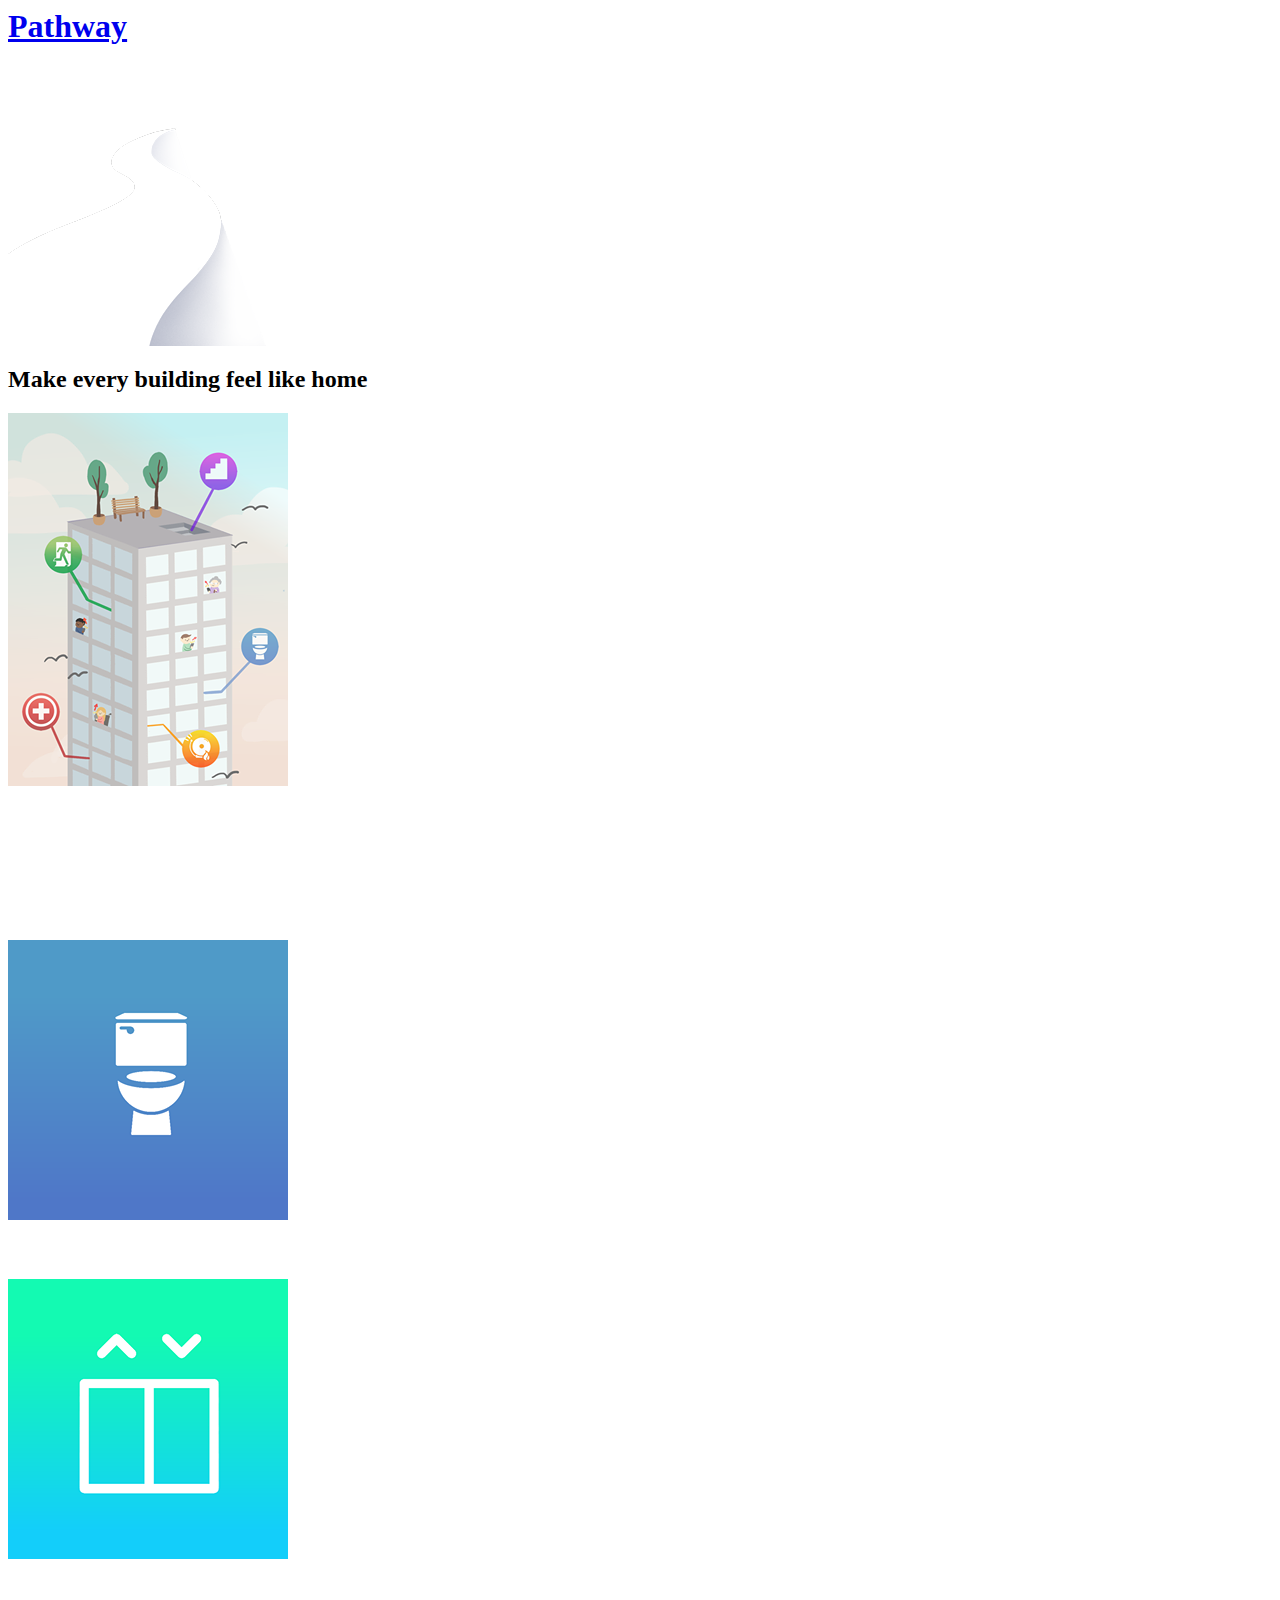
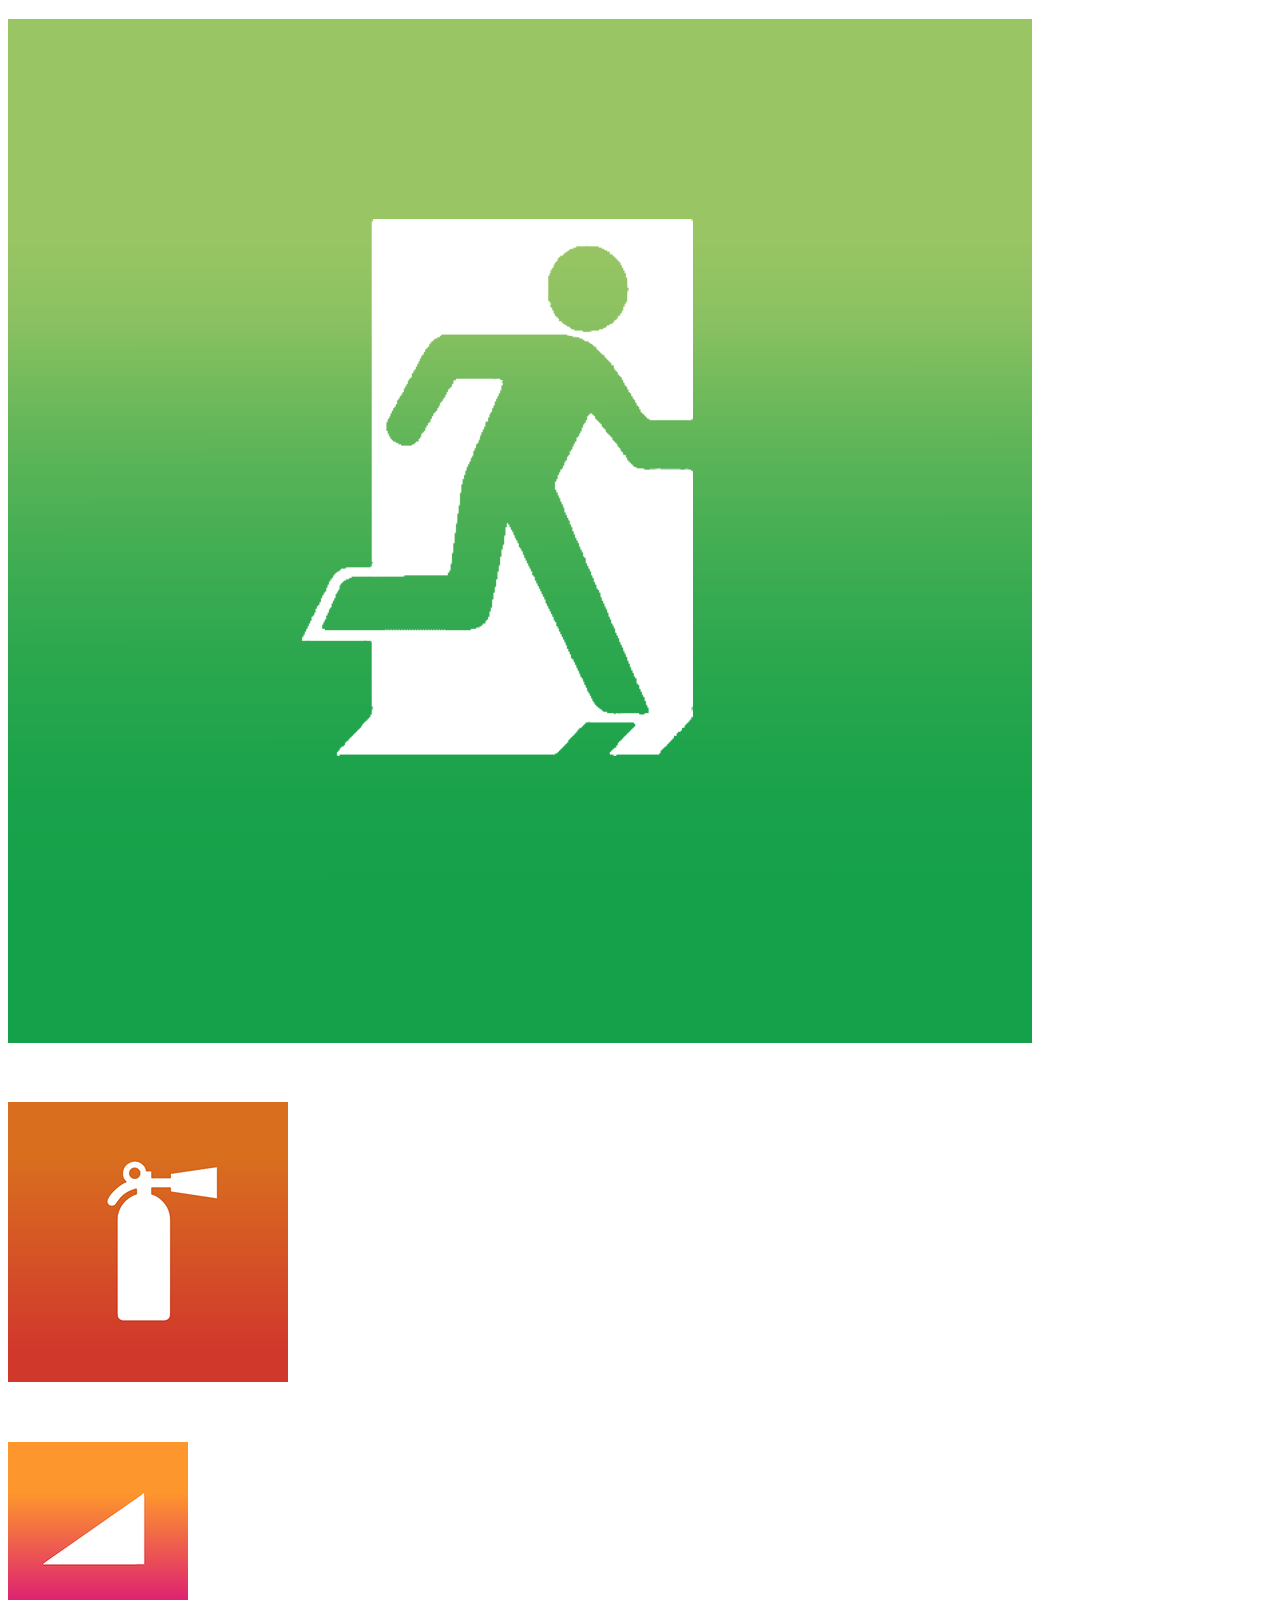
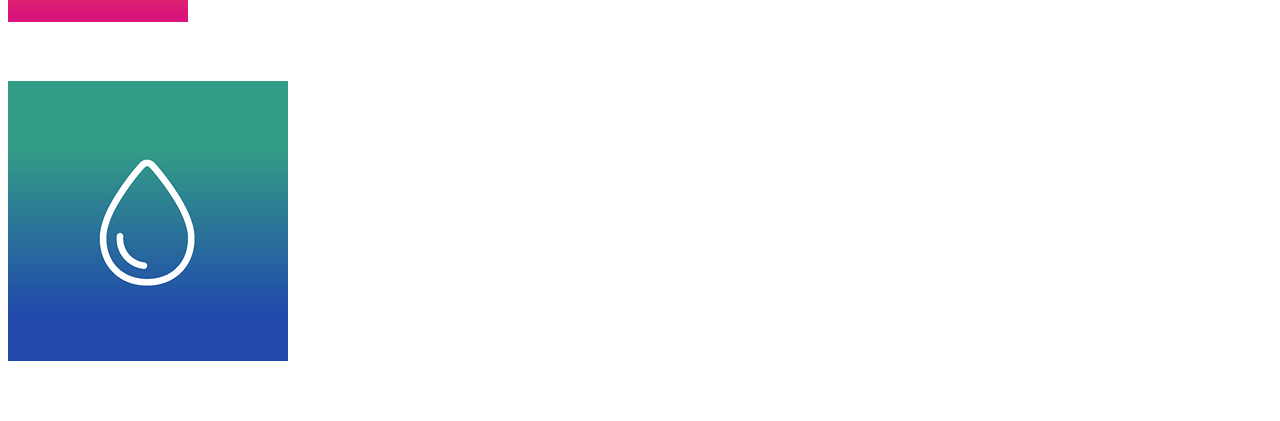
==== index.html @ 90b47764 "index" ====
<!doctype html
<html>
  <head>
    <title>Pathway</title>
    <meta charset="utf-8" />
		<meta name="viewport" content="width=device-width, initial-scale=1" />

    <link href='/home/elisha/Documents/SDHacks/templated-typify/assets/css/main.css'
    type="text/css" rel="stylesheet"/><meta charset="utf-8" />
		<meta name="viewport" content="width=device-width, initial-scale=1" />
  </head>

  <body >
    <div id='menu_Bar'>
      <a href="Pathway.HTML" >
        <h1>Pathway</h1>
      </a>
    </div>
    <div id='banner' class = "grad bigBoy">
      <img src='RealLogo2.png' alt='PathwayLogo' class = 'logo'>
      <h2> Make every building feel like home </h2>
    </div>

    <section id='one' class='wrapper special' style='color:#ffffff'>
      <div class='inner'>
        <div class = 'features'>
          <div class = 'feature2 '>
            <img src='SickGraphic.png' alt='some of the things Pathway can do for you!'
            class = 'SickGraphic exposition'>
            <i class='line'></i>
          </div>
          <div class = 'feature2 '>
            <p class="Description">Pathway uses AR navigation to help event organizers
              easily indicate accommodations and services at their venue while helping event attendees,
              especially those with special needs, easily locate these resources.</p>
          </div>
        </div>
      </div>

    </section>
    <section id='one' class = 'wrapper special' style="color:#ffffff">
      <div class = 'inner'>
        <header class = 'major'>
          <h2 style="font-size: 225%"> Where can Pathway lead you? </h2>
       </header>

        <div class = 'features'>
          <div class = 'feature'>
            <img src='bathroom.png' alt= 'bathroom symbol' class = 'icon2' >
          </div>
          <div class = 'feature'>
            <h3 class= 'captionRight'>Bathrooms</h3>
          </div>
          <div class= 'feature'>
            <img src='elevator.png' alt='elevator symbol' class = 'icon2'>
          </div>
          <div class = 'feature'>
            <h3 class = 'captionRight'>Elevators</h3>
          </div>
          <div class = 'feature'>
            <img src = 'Exit.png' alt= 'exit sign' class = 'icon2'>
          </div>
          <div class= 'feature'>
            <h3 class= 'captionRight'>Exit Doors</h3>
          </div>
          <div class = 'feature'>
            <img src= 'Fire.png' alt = 'fire extinguisher' class = 'icon2'>
          </div>
          <div class = 'feature'>
            <h3 class= 'captionRight'>Fire extinguishers</h3>
          </div>
          <div class='feature'>
            <img src='Ramp.png' alt='accessibility ramp' class = 'icon2'>
          </div>
          <div class ='feature'>
            <h3 class = 'captionRight'>Accessibility Ramps</h3>
          </div>
          <div class = 'feature'>
            <img src='WaterFountain.png' alt = 'water fountain' class = 'icon2'>
          </div>
          <div class='feature'>
            <h3 class='captionRight'>Water Fountains</h3>
          </div>
        </div>
      </section>

  </body>
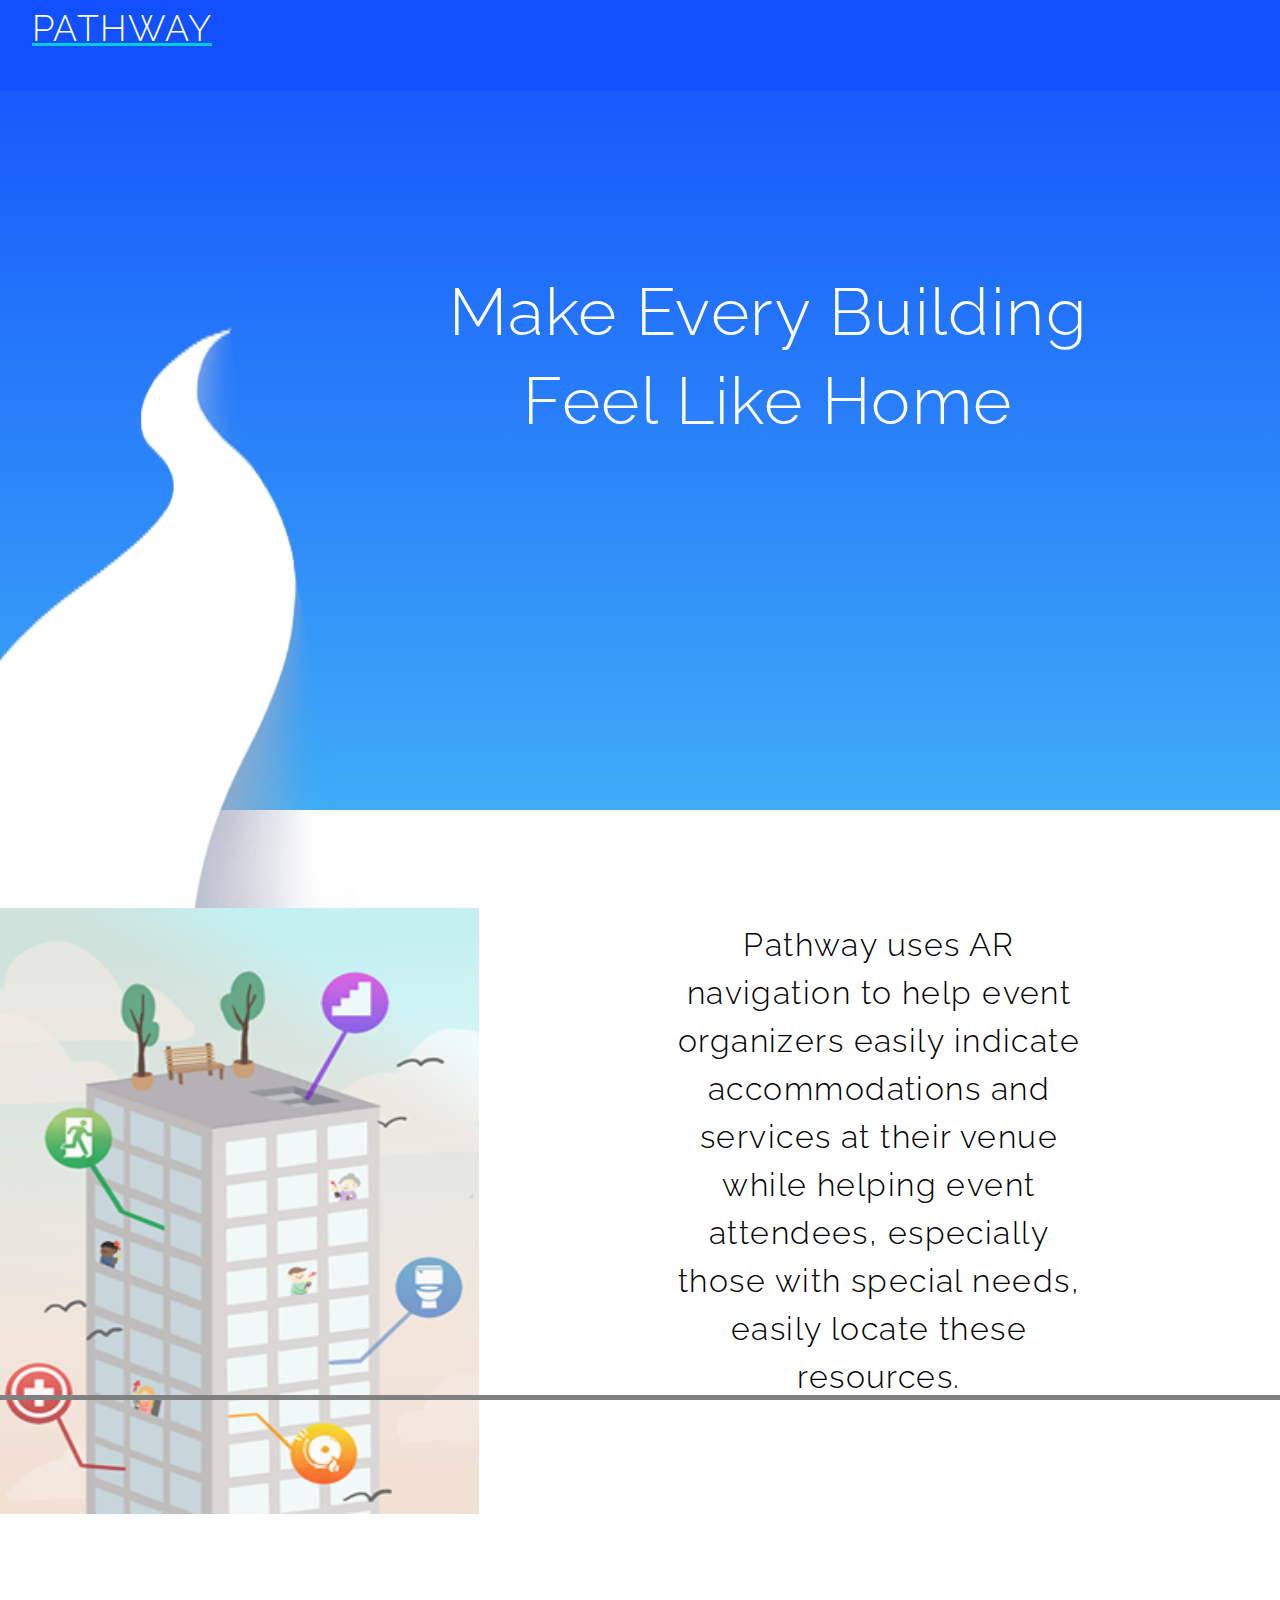
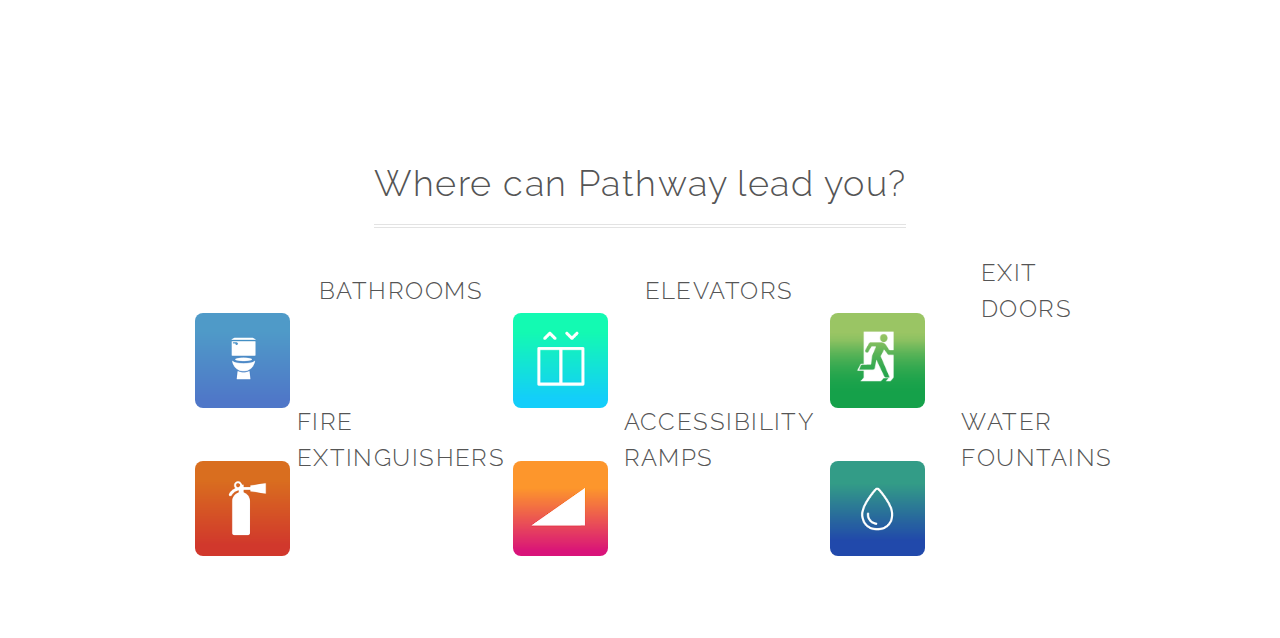
==== commit 60b45c29: "css" ====
--- a/index.html
+++ b/index.html
@@ -5,7 +5,7 @@
     <meta charset="utf-8" />
 		<meta name="viewport" content="width=device-width, initial-scale=1" />
 
-    <link href='/home/elisha/Documents/SDHacks/templated-typify/assets/css/main.css'
+    <link href='main.css'
     type="text/css" rel="stylesheet"/><meta charset="utf-8" />
 		<meta name="viewport" content="width=device-width, initial-scale=1" />
   </head>
--- a/main.css
+++ b/main.css
@@ -0,0 +1,3979 @@
+@import url(font-awesome.min.css);
+@import url("http://fonts.googleapis.com/css?family=Raleway:300,700");
+
+/*
+	Typify by TEMPLATED
+	templated.co @templatedco
+	Released for free under the Creative Commons Attribution 3.0 license (templated.co/license)
+*/
+
+/* Reset */
+
+	html, body, div, span, applet, object, iframe, h1, h2, h3, h4, h5, h6, p, blockquote, pre, a, abbr, acronym, address, big, cite, code, del, dfn, em, img, ins, kbd, q, s, samp, small, strike, strong, sub, sup, tt, var, b, u, i, center, dl, dt, dd, ol, ul, li, fieldset, form, label, legend, table, caption, tbody, tfoot, thead, tr, th, td, article, aside, canvas, details, embed, figure, figcaption, footer, header, hgroup, menu, nav, output, ruby, section, summary, time, mark, audio, video {
+		margin: 0;
+		padding: 0;
+		border: 0;
+		font-size: 100%;
+		font: inherit;
+		vertical-align: baseline;
+	}
+
+
+	article, aside, details, figcaption, figure, footer, header, hgroup, menu, nav, section {
+		display: block;
+	}
+
+	body {
+
+		line-height: 1;
+	}
+
+	ol, ul {
+		list-style: none;
+	}
+
+	blockquote, q {
+		quotes: none;
+	}
+
+	blockquote:before, blockquote:after, q:before, q:after {
+		content: '';
+		content: none;
+	}
+
+	table {
+		border-collapse: collapse;
+		border-spacing: 0;
+	}
+
+	body {
+		-webkit-text-size-adjust: none;
+	}
+
+
+
+/* Box Model */
+
+	*, *:before, *:after {
+		-moz-box-sizing: border-box;
+		-webkit-box-sizing: border-box;
+		box-sizing: border-box;
+	}
+
+/* Containers */
+
+	.container {
+		margin-left: auto;
+		margin-right: auto;
+	}
+
+	.container.\31 25\25 {
+		width: 100%;
+		max-width: 100em;
+		min-width: 80em;
+	}
+
+	.container.\37 5\25 {
+		width: 60em;
+	}
+
+	.container.\35 0\25 {
+		width: 40em;
+	}
+
+	.container.\32 5\25 {
+		width: 20em;
+	}
+
+	.container {
+		width: 80em;
+	}
+
+	@media screen and (max-width: 1680px) {
+
+		.container.\31 25\25 {
+			width: 100%;
+			max-width: 100em;
+			min-width: 80em;
+		}
+
+		.container.\37 5\25 {
+			width: 60em;
+		}
+
+		.container.\35 0\25 {
+			width: 40em;
+		}
+
+		.container.\32 5\25 {
+			width: 20em;
+		}
+
+		.container {
+			width: 80em;
+		}
+
+	}
+
+	@media screen and (max-width: 1280px) {
+
+		.container.\31 25\25 {
+			width: 100%;
+			max-width: 81.25em;
+			min-width: 65em;
+		}
+
+		.container.\37 5\25 {
+			width: 48.75em;
+		}
+
+		.container.\35 0\25 {
+			width: 32.5em;
+		}
+
+		.container.\32 5\25 {
+			width: 16.25em;
+		}
+
+		.container {
+			width: 65em;
+		}
+
+	}
+
+	@media screen and (max-width: 980px) {
+
+		.container.\31 25\25 {
+			width: 100%;
+			max-width: 112.5%;
+			min-width: 90%;
+		}
+
+		.container.\37 5\25 {
+			width: 67.5%;
+		}
+
+		.container.\35 0\25 {
+			width: 45%;
+		}
+
+		.container.\32 5\25 {
+			width: 22.5%;
+		}
+
+		.container {
+			width: 90%;
+		}
+
+	}
+
+	@media screen and (max-width: 736px) {
+
+		.container.\31 25\25 {
+			width: 100%;
+			max-width: 112.5%;
+			min-width: 90%;
+		}
+
+		.container.\37 5\25 {
+			width: 67.5%;
+		}
+
+		.container.\35 0\25 {
+			width: 45%;
+		}
+
+		.container.\32 5\25 {
+			width: 22.5%;
+		}
+
+		.container {
+			width: 90%;
+		}
+
+	}
+
+	@media screen and (max-width: 480px) {
+
+		.container.\31 25\25 {
+			width: 100%;
+			max-width: 112.5%;
+			min-width: 90%;
+		}
+
+		.container.\37 5\25 {
+			width: 67.5%;
+		}
+
+		.container.\35 0\25 {
+			width: 45%;
+		}
+
+		.container.\32 5\25 {
+			width: 22.5%;
+		}
+
+		.container {
+			width: 90%;
+		}
+
+	}
+
+/* Grid */
+
+	.row {
+		border-bottom: solid 1px transparent;
+		-moz-box-sizing: border-box;
+		-webkit-box-sizing: border-box;
+		box-sizing: border-box;
+	}
+
+	.row > * {
+		float: left;
+		-moz-box-sizing: border-box;
+		-webkit-box-sizing: border-box;
+		box-sizing: border-box;
+	}
+
+	.row:after, .row:before {
+		content: '';
+		display: block;
+		clear: both;
+		height: 0;
+	}
+
+	.row.uniform > * > :first-child {
+		margin-top: 0;
+	}
+
+	.row.uniform > * > :last-child {
+		margin-bottom: 0;
+	}
+
+	.row.\30 \25 > * {
+		padding: 0 0 0 0em;
+	}
+
+	.row.\30 \25 {
+		margin: 0 0 -1px 0em;
+	}
+
+	.row.uniform.\30 \25 > * {
+		padding: 0em 0 0 0em;
+	}
+
+	.row.uniform.\30 \25 {
+		margin: 0em 0 -1px 0em;
+	}
+
+	.row > * {
+		padding: 0 0 0 2em;
+	}
+
+	.row {
+		margin: 0 0 -1px -2em;
+	}
+
+	.row.uniform > * {
+		padding: 2em 0 0 2em;
+	}
+
+	.row.uniform {
+		margin: -2em 0 -1px -2em;
+	}
+
+	.row.\32 00\25 > * {
+		padding: 0 0 0 4em;
+	}
+
+	.row.\32 00\25 {
+		margin: 0 0 -1px -4em;
+	}
+
+	.row.uniform.\32 00\25 > * {
+		padding: 4em 0 0 4em;
+	}
+
+	.row.uniform.\32 00\25 {
+		margin: -4em 0 -1px -4em;
+	}
+
+	.row.\31 50\25 > * {
+		padding: 0 0 0 3em;
+	}
+
+	.row.\31 50\25 {
+		margin: 0 0 -1px -3em;
+	}
+
+	.row.uniform.\31 50\25 > * {
+		padding: 3em 0 0 3em;
+	}
+
+	.row.uniform.\31 50\25 {
+		margin: -3em 0 -1px -3em;
+	}
+
+	.row.\35 0\25 > * {
+		padding: 0 0 0 1em;
+	}
+
+	.row.\35 0\25 {
+		margin: 0 0 -1px -1em;
+	}
+
+	.row.uniform.\35 0\25 > * {
+		padding: 1em 0 0 1em;
+	}
+
+	.row.uniform.\35 0\25 {
+		margin: -1em 0 -1px -1em;
+	}
+
+	.row.\32 5\25 > * {
+		padding: 0 0 0 0.5em;
+	}
+
+	.row.\32 5\25 {
+		margin: 0 0 -1px -0.5em;
+	}
+
+	.row.uniform.\32 5\25 > * {
+		padding: 0.5em 0 0 0.5em;
+	}
+
+	.row.uniform.\32 5\25 {
+		margin: -0.5em 0 -1px -0.5em;
+	}
+
+	.\31 2u, .\31 2u\24 {
+		width: 100%;
+		clear: none;
+		margin-left: 0;
+	}
+
+	.\31 1u, .\31 1u\24 {
+		width: 91.6666666667%;
+		clear: none;
+		margin-left: 0;
+	}
+
+	.\31 0u, .\31 0u\24 {
+		width: 83.3333333333%;
+		clear: none;
+		margin-left: 0;
+	}
+
+	.\39 u, .\39 u\24 {
+		width: 75%;
+		clear: none;
+		margin-left: 0;
+	}
+
+	.\38 u, .\38 u\24 {
+		width: 66.6666666667%;
+		clear: none;
+		margin-left: 0;
+	}
+
+	.\37 u, .\37 u\24 {
+		width: 58.3333333333%;
+		clear: none;
+		margin-left: 0;
+	}
+
+	.\36 u, .\36 u\24 {
+		width: 50%;
+		clear: none;
+		margin-left: 0;
+	}
+
+	.\35 u, .\35 u\24 {
+		width: 41.6666666667%;
+		clear: none;
+		margin-left: 0;
+	}
+
+	.\34 u, .\34 u\24 {
+		width: 33.3333333333%;
+		clear: none;
+		margin-left: 0;
+	}
+
+	.\33 u, .\33 u\24 {
+		width: 25%;
+		clear: none;
+		margin-left: 0;
+	}
+
+	.\32 u, .\32 u\24 {
+		width: 16.6666666667%;
+		clear: none;
+		margin-left: 0;
+	}
+
+	.\31 u, .\31 u\24 {
+		width: 8.3333333333%;
+		clear: none;
+		margin-left: 0;
+	}
+
+	.\31 2u\24 + *,
+	.\31 1u\24 + *,
+	.\31 0u\24 + *,
+	.\39 u\24 + *,
+	.\38 u\24 + *,
+	.\37 u\24 + *,
+	.\36 u\24 + *,
+	.\35 u\24 + *,
+	.\34 u\24 + *,
+	.\33 u\24 + *,
+	.\32 u\24 + *,
+	.\31 u\24 + * {
+		clear: left;
+	}
+
+	.\-11u {
+		margin-left: 91.66667%;
+	}
+
+	.\-10u {
+		margin-left: 83.33333%;
+	}
+
+	.\-9u {
+		margin-left: 75%;
+	}
+
+	.\-8u {
+		margin-left: 66.66667%;
+	}
+
+	.\-7u {
+		margin-left: 58.33333%;
+	}
+
+	.\-6u {
+		margin-left: 50%;
+	}
+
+	.\-5u {
+		margin-left: 41.66667%;
+	}
+
+	.\-4u {
+		margin-left: 33.33333%;
+	}
+
+	.\-3u {
+		margin-left: 25%;
+	}
+
+	.\-2u {
+		margin-left: 16.66667%;
+	}
+
+	.\-1u {
+		margin-left: 8.33333%;
+	}
+
+	@media screen and (max-width: 1680px) {
+
+		.row > * {
+			padding: 0 0 0 2em;
+		}
+
+		.row {
+			margin: 0 0 -1px -2em;
+		}
+
+		.row.uniform > * {
+			padding: 2em 0 0 2em;
+		}
+
+		.row.uniform {
+			margin: -2em 0 -1px -2em;
+		}
+
+		.row.\32 00\25 > * {
+			padding: 0 0 0 4em;
+		}
+
+		.row.\32 00\25 {
+			margin: 0 0 -1px -4em;
+		}
+
+		.row.uniform.\32 00\25 > * {
+			padding: 4em 0 0 4em;
+		}
+
+		.row.uniform.\32 00\25 {
+			margin: -4em 0 -1px -4em;
+		}
+
+		.row.\31 50\25 > * {
+			padding: 0 0 0 3em;
+		}
+
+		.row.\31 50\25 {
+			margin: 0 0 -1px -3em;
+		}
+
+		.row.uniform.\31 50\25 > * {
+			padding: 3em 0 0 3em;
+		}
+
+		.row.uniform.\31 50\25 {
+			margin: -3em 0 -1px -3em;
+		}
+
+		.row.\35 0\25 > * {
+			padding: 0 0 0 1em;
+		}
+
+		.row.\35 0\25 {
+			margin: 0 0 -1px -1em;
+		}
+
+		.row.uniform.\35 0\25 > * {
+			padding: 1em 0 0 1em;
+		}
+
+		.row.uniform.\35 0\25 {
+			margin: -1em 0 -1px -1em;
+		}
+
+		.row.\32 5\25 > * {
+			padding: 0 0 0 0.5em;
+		}
+
+		.row.\32 5\25 {
+			margin: 0 0 -1px -0.5em;
+		}
+
+		.row.uniform.\32 5\25 > * {
+			padding: 0.5em 0 0 0.5em;
+		}
+
+		.row.uniform.\32 5\25 {
+			margin: -0.5em 0 -1px -0.5em;
+		}
+
+		.\31 2u\28xlarge\29, .\31 2u\24\28xlarge\29 {
+			width: 100%;
+			clear: none;
+			margin-left: 0;
+		}
+
+		.\31 1u\28xlarge\29, .\31 1u\24\28xlarge\29 {
+			width: 91.6666666667%;
+			clear: none;
+			margin-left: 0;
+		}
+
+		.\31 0u\28xlarge\29, .\31 0u\24\28xlarge\29 {
+			width: 83.3333333333%;
+			clear: none;
+			margin-left: 0;
+		}
+
+		.\39 u\28xlarge\29, .\39 u\24\28xlarge\29 {
+			width: 75%;
+			clear: none;
+			margin-left: 0;
+		}
+
+		.\38 u\28xlarge\29, .\38 u\24\28xlarge\29 {
+			width: 66.6666666667%;
+			clear: none;
+			margin-left: 0;
+		}
+
+		.\37 u\28xlarge\29, .\37 u\24\28xlarge\29 {
+			width: 58.3333333333%;
+			clear: none;
+			margin-left: 0;
+		}
+
+		.\36 u\28xlarge\29, .\36 u\24\28xlarge\29 {
+			width: 50%;
+			clear: none;
+			margin-left: 0;
+		}
+
+		.\35 u\28xlarge\29, .\35 u\24\28xlarge\29 {
+			width: 41.6666666667%;
+			clear: none;
+			margin-left: 0;
+		}
+
+		.\34 u\28xlarge\29, .\34 u\24\28xlarge\29 {
+			width: 33.3333333333%;
+			clear: none;
+			margin-left: 0;
+		}
+
+		.\33 u\28xlarge\29, .\33 u\24\28xlarge\29 {
+			width: 25%;
+			clear: none;
+			margin-left: 0;
+		}
+
+		.\32 u\28xlarge\29, .\32 u\24\28xlarge\29 {
+			width: 16.6666666667%;
+			clear: none;
+			margin-left: 0;
+		}
+
+		.\31 u\28xlarge\29, .\31 u\24\28xlarge\29 {
+			width: 8.3333333333%;
+			clear: none;
+			margin-left: 0;
+		}
+
+		.\31 2u\24\28xlarge\29 + *,
+		.\31 1u\24\28xlarge\29 + *,
+		.\31 0u\24\28xlarge\29 + *,
+		.\39 u\24\28xlarge\29 + *,
+		.\38 u\24\28xlarge\29 + *,
+		.\37 u\24\28xlarge\29 + *,
+		.\36 u\24\28xlarge\29 + *,
+		.\35 u\24\28xlarge\29 + *,
+		.\34 u\24\28xlarge\29 + *,
+		.\33 u\24\28xlarge\29 + *,
+		.\32 u\24\28xlarge\29 + *,
+		.\31 u\24\28xlarge\29 + * {
+			clear: left;
+		}
+
+		.\-11u\28xlarge\29 {
+			margin-left: 91.66667%;
+		}
+
+		.\-10u\28xlarge\29 {
+			margin-left: 83.33333%;
+		}
+
+		.\-9u\28xlarge\29 {
+			margin-left: 75%;
+		}
+
+		.\-8u\28xlarge\29 {
+			margin-left: 66.66667%;
+		}
+
+		.\-7u\28xlarge\29 {
+			margin-left: 58.33333%;
+		}
+
+		.\-6u\28xlarge\29 {
+			margin-left: 50%;
+		}
+
+		.\-5u\28xlarge\29 {
+			margin-left: 41.66667%;
+		}
+
+		.\-4u\28xlarge\29 {
+			margin-left: 33.33333%;
+		}
+
+		.\-3u\28xlarge\29 {
+			margin-left: 25%;
+		}
+
+		.\-2u\28xlarge\29 {
+			margin-left: 16.66667%;
+		}
+
+		.\-1u\28xlarge\29 {
+			margin-left: 8.33333%;
+		}
+
+	}
+
+	@media screen and (max-width: 1280px) {
+
+		.row > * {
+			padding: 0 0 0 1.5em;
+		}
+
+		.row {
+			margin: 0 0 -1px -1.5em;
+		}
+
+		.row.uniform > * {
+			padding: 1.5em 0 0 1.5em;
+		}
+
+		.row.uniform {
+			margin: -1.5em 0 -1px -1.5em;
+		}
+
+		.row.\32 00\25 > * {
+			padding: 0 0 0 3em;
+		}
+
+		.row.\32 00\25 {
+			margin: 0 0 -1px -3em;
+		}
+
+		.row.uniform.\32 00\25 > * {
+			padding: 3em 0 0 3em;
+		}
+
+		.row.uniform.\32 00\25 {
+			margin: -3em 0 -1px -3em;
+		}
+
+		.row.\31 50\25 > * {
+			padding: 0 0 0 2.25em;
+		}
+
+		.row.\31 50\25 {
+			margin: 0 0 -1px -2.25em;
+		}
+
+		.row.uniform.\31 50\25 > * {
+			padding: 2.25em 0 0 2.25em;
+		}
+
+		.row.uniform.\31 50\25 {
+			margin: -2.25em 0 -1px -2.25em;
+		}
+
+		.row.\35 0\25 > * {
+			padding: 0 0 0 0.75em;
+		}
+
+		.row.\35 0\25 {
+			margin: 0 0 -1px -0.75em;
+		}
+
+		.row.uniform.\35 0\25 > * {
+			padding: 0.75em 0 0 0.75em;
+		}
+
+		.row.uniform.\35 0\25 {
+			margin: -0.75em 0 -1px -0.75em;
+		}
+
+		.row.\32 5\25 > * {
+			padding: 0 0 0 0.375em;
+		}
+
+		.row.\32 5\25 {
+			margin: 0 0 -1px -0.375em;
+		}
+
+		.row.uniform.\32 5\25 > * {
+			padding: 0.375em 0 0 0.375em;
+		}
+
+		.row.uniform.\32 5\25 {
+			margin: -0.375em 0 -1px -0.375em;
+		}
+
+		.\31 2u\28large\29, .\31 2u\24\28large\29 {
+			width: 100%;
+			clear: none;
+			margin-left: 0;
+		}
+
+		.\31 1u\28large\29, .\31 1u\24\28large\29 {
+			width: 91.6666666667%;
+			clear: none;
+			margin-left: 0;
+		}
+
+		.\31 0u\28large\29, .\31 0u\24\28large\29 {
+			width: 83.3333333333%;
+			clear: none;
+			margin-left: 0;
+		}
+
+		.\39 u\28large\29, .\39 u\24\28large\29 {
+			width: 75%;
+			clear: none;
+			margin-left: 0;
+		}
+
+		.\38 u\28large\29, .\38 u\24\28large\29 {
+			width: 66.6666666667%;
+			clear: none;
+			margin-left: 0;
+		}
+
+		.\37 u\28large\29, .\37 u\24\28large\29 {
+			width: 58.3333333333%;
+			clear: none;
+			margin-left: 0;
+		}
+
+		.\36 u\28large\29, .\36 u\24\28large\29 {
+			width: 50%;
+			clear: none;
+			margin-left: 0;
+		}
+
+		.\35 u\28large\29, .\35 u\24\28large\29 {
+			width: 41.6666666667%;
+			clear: none;
+			margin-left: 0;
+		}
+
+		.\34 u\28large\29, .\34 u\24\28large\29 {
+			width: 33.3333333333%;
+			clear: none;
+			margin-left: 0;
+		}
+
+		.\33 u\28large\29, .\33 u\24\28large\29 {
+			width: 25%;
+			clear: none;
+			margin-left: 0;
+		}
+
+		.\32 u\28large\29, .\32 u\24\28large\29 {
+			width: 16.6666666667%;
+			clear: none;
+			margin-left: 0;
+		}
+
+		.\31 u\28large\29, .\31 u\24\28large\29 {
+			width: 8.3333333333%;
+			clear: none;
+			margin-left: 0;
+		}
+
+		.\31 2u\24\28large\29 + *,
+		.\31 1u\24\28large\29 + *,
+		.\31 0u\24\28large\29 + *,
+		.\39 u\24\28large\29 + *,
+		.\38 u\24\28large\29 + *,
+		.\37 u\24\28large\29 + *,
+		.\36 u\24\28large\29 + *,
+		.\35 u\24\28large\29 + *,
+		.\34 u\24\28large\29 + *,
+		.\33 u\24\28large\29 + *,
+		.\32 u\24\28large\29 + *,
+		.\31 u\24\28large\29 + * {
+			clear: left;
+		}
+
+		.\-11u\28large\29 {
+			margin-left: 91.66667%;
+		}
+
+		.\-10u\28large\29 {
+			margin-left: 83.33333%;
+		}
+
+		.\-9u\28large\29 {
+			margin-left: 75%;
+		}
+
+		.\-8u\28large\29 {
+			margin-left: 66.66667%;
+		}
+
+		.\-7u\28large\29 {
+			margin-left: 58.33333%;
+		}
+
+		.\-6u\28large\29 {
+			margin-left: 50%;
+		}
+
+		.\-5u\28large\29 {
+			margin-left: 41.66667%;
+		}
+
+		.\-4u\28large\29 {
+			margin-left: 33.33333%;
+		}
+
+		.\-3u\28large\29 {
+			margin-left: 25%;
+		}
+
+		.\-2u\28large\29 {
+			margin-left: 16.66667%;
+		}
+
+		.\-1u\28large\29 {
+			margin-left: 8.33333%;
+		}
+
+	}
+
+	@media screen and (max-width: 980px) {
+
+		.row > * {
+			padding: 0 0 0 1.5em;
+		}
+
+		.row {
+			margin: 0 0 -1px -1.5em;
+		}
+
+		.row.uniform > * {
+			padding: 1.5em 0 0 1.5em;
+		}
+
+		.row.uniform {
+			margin: -1.5em 0 -1px -1.5em;
+		}
+
+		.row.\32 00\25 > * {
+			padding: 0 0 0 3em;
+		}
+
+		.row.\32 00\25 {
+			margin: 0 0 -1px -3em;
+		}
+
+		.row.uniform.\32 00\25 > * {
+			padding: 3em 0 0 3em;
+		}
+
+		.row.uniform.\32 00\25 {
+			margin: -3em 0 -1px -3em;
+		}
+
+		.row.\31 50\25 > * {
+			padding: 0 0 0 2.25em;
+		}
+
+		.row.\31 50\25 {
+			margin: 0 0 -1px -2.25em;
+		}
+
+		.row.uniform.\31 50\25 > * {
+			padding: 2.25em 0 0 2.25em;
+		}
+
+		.row.uniform.\31 50\25 {
+			margin: -2.25em 0 -1px -2.25em;
+		}
+
+		.row.\35 0\25 > * {
+			padding: 0 0 0 0.75em;
+		}
+
+		.row.\35 0\25 {
+			margin: 0 0 -1px -0.75em;
+		}
+
+		.row.uniform.\35 0\25 > * {
+			padding: 0.75em 0 0 0.75em;
+		}
+
+		.row.uniform.\35 0\25 {
+			margin: -0.75em 0 -1px -0.75em;
+		}
+
+		.row.\32 5\25 > * {
+			padding: 0 0 0 0.375em;
+		}
+
+		.row.\32 5\25 {
+			margin: 0 0 -1px -0.375em;
+		}
+
+		.row.uniform.\32 5\25 > * {
+			padding: 0.375em 0 0 0.375em;
+		}
+
+		.row.uniform.\32 5\25 {
+			margin: -0.375em 0 -1px -0.375em;
+		}
+
+		.\31 2u\28medium\29, .\31 2u\24\28medium\29 {
+			width: 100%;
+			clear: none;
+			margin-left: 0;
+		}
+
+		.\31 1u\28medium\29, .\31 1u\24\28medium\29 {
+			width: 91.6666666667%;
+			clear: none;
+			margin-left: 0;
+		}
+
+		.\31 0u\28medium\29, .\31 0u\24\28medium\29 {
+			width: 83.3333333333%;
+			clear: none;
+			margin-left: 0;
+		}
+
+		.\39 u\28medium\29, .\39 u\24\28medium\29 {
+			width: 75%;
+			clear: none;
+			margin-left: 0;
+		}
+
+		.\38 u\28medium\29, .\38 u\24\28medium\29 {
+			width: 66.6666666667%;
+			clear: none;
+			margin-left: 0;
+		}
+
+		.\37 u\28medium\29, .\37 u\24\28medium\29 {
+			width: 58.3333333333%;
+			clear: none;
+			margin-left: 0;
+		}
+
+		.\36 u\28medium\29, .\36 u\24\28medium\29 {
+			width: 50%;
+			clear: none;
+			margin-left: 0;
+		}
+
+		.\35 u\28medium\29, .\35 u\24\28medium\29 {
+			width: 41.6666666667%;
+			clear: none;
+			margin-left: 0;
+		}
+
+		.\34 u\28medium\29, .\34 u\24\28medium\29 {
+			width: 33.3333333333%;
+			clear: none;
+			margin-left: 0;
+		}
+
+		.\33 u\28medium\29, .\33 u\24\28medium\29 {
+			width: 25%;
+			clear: none;
+			margin-left: 0;
+		}
+
+		.\32 u\28medium\29, .\32 u\24\28medium\29 {
+			width: 16.6666666667%;
+			clear: none;
+			margin-left: 0;
+		}
+
+		.\31 u\28medium\29, .\31 u\24\28medium\29 {
+			width: 8.3333333333%;
+			clear: none;
+			margin-left: 0;
+		}
+
+		.\31 2u\24\28medium\29 + *,
+		.\31 1u\24\28medium\29 + *,
+		.\31 0u\24\28medium\29 + *,
+		.\39 u\24\28medium\29 + *,
+		.\38 u\24\28medium\29 + *,
+		.\37 u\24\28medium\29 + *,
+		.\36 u\24\28medium\29 + *,
+		.\35 u\24\28medium\29 + *,
+		.\34 u\24\28medium\29 + *,
+		.\33 u\24\28medium\29 + *,
+		.\32 u\24\28medium\29 + *,
+		.\31 u\24\28medium\29 + * {
+			clear: left;
+		}
+
+		.\-11u\28medium\29 {
+			margin-left: 91.66667%;
+		}
+
+		.\-10u\28medium\29 {
+			margin-left: 83.33333%;
+		}
+
+		.\-9u\28medium\29 {
+			margin-left: 75%;
+		}
+
+		.\-8u\28medium\29 {
+			margin-left: 66.66667%;
+		}
+
+		.\-7u\28medium\29 {
+			margin-left: 58.33333%;
+		}
+
+		.\-6u\28medium\29 {
+			margin-left: 50%;
+		}
+
+		.\-5u\28medium\29 {
+			margin-left: 41.66667%;
+		}
+
+		.\-4u\28medium\29 {
+			margin-left: 33.33333%;
+		}
+
+		.\-3u\28medium\29 {
+			margin-left: 25%;
+		}
+
+		.\-2u\28medium\29 {
+			margin-left: 16.66667%;
+		}
+
+		.\-1u\28medium\29 {
+			margin-left: 8.33333%;
+		}
+
+	}
+
+	@media screen and (max-width: 736px) {
+
+		.row > * {
+			padding: 0 0 0 1.25em;
+		}
+
+		.row {
+			margin: 0 0 -1px -1.25em;
+		}
+
+		.row.uniform > * {
+			padding: 1.25em 0 0 1.25em;
+		}
+
+		.row.uniform {
+			margin: -1.25em 0 -1px -1.25em;
+		}
+
+		.row.\32 00\25 > * {
+			padding: 0 0 0 2.5em;
+		}
+
+		.row.\32 00\25 {
+			margin: 0 0 -1px -2.5em;
+		}
+
+		.row.uniform.\32 00\25 > * {
+			padding: 2.5em 0 0 2.5em;
+		}
+
+		.row.uniform.\32 00\25 {
+			margin: -2.5em 0 -1px -2.5em;
+		}
+
+		.row.\31 50\25 > * {
+			padding: 0 0 0 1.875em;
+		}
+
+		.row.\31 50\25 {
+			margin: 0 0 -1px -1.875em;
+		}
+
+		.row.uniform.\31 50\25 > * {
+			padding: 1.875em 0 0 1.875em;
+		}
+
+		.row.uniform.\31 50\25 {
+			margin: -1.875em 0 -1px -1.875em;
+		}
+
+		.row.\35 0\25 > * {
+			padding: 0 0 0 0.625em;
+		}
+
+		.row.\35 0\25 {
+			margin: 0 0 -1px -0.625em;
+		}
+
+		.row.uniform.\35 0\25 > * {
+			padding: 0.625em 0 0 0.625em;
+		}
+
+		.row.uniform.\35 0\25 {
+			margin: -0.625em 0 -1px -0.625em;
+		}
+
+		.row.\32 5\25 > * {
+			padding: 0 0 0 0.3125em;
+		}
+
+		.row.\32 5\25 {
+			margin: 0 0 -1px -0.3125em;
+		}
+
+		.row.uniform.\32 5\25 > * {
+			padding: 0.3125em 0 0 0.3125em;
+		}
+
+		.row.uniform.\32 5\25 {
+			margin: -0.3125em 0 -1px -0.3125em;
+		}
+
+		.\31 2u\28small\29, .\31 2u\24\28small\29 {
+			width: 100%;
+			clear: none;
+			margin-left: 0;
+		}
+
+		.\31 1u\28small\29, .\31 1u\24\28small\29 {
+			width: 91.6666666667%;
+			clear: none;
+			margin-left: 0;
+		}
+
+		.\31 0u\28small\29, .\31 0u\24\28small\29 {
+			width: 83.3333333333%;
+			clear: none;
+			margin-left: 0;
+		}
+
+		.\39 u\28small\29, .\39 u\24\28small\29 {
+			width: 75%;
+			clear: none;
+			margin-left: 0;
+		}
+
+		.\38 u\28small\29, .\38 u\24\28small\29 {
+			width: 66.6666666667%;
+			clear: none;
+			margin-left: 0;
+		}
+
+		.\37 u\28small\29, .\37 u\24\28small\29 {
+			width: 58.3333333333%;
+			clear: none;
+			margin-left: 0;
+		}
+
+		.\36 u\28small\29, .\36 u\24\28small\29 {
+			width: 50%;
+			clear: none;
+			margin-left: 0;
+		}
+
+		.\35 u\28small\29, .\35 u\24\28small\29 {
+			width: 41.6666666667%;
+			clear: none;
+			margin-left: 0;
+		}
+
+		.\34 u\28small\29, .\34 u\24\28small\29 {
+			width: 33.3333333333%;
+			clear: none;
+			margin-left: 0;
+		}
+
+		.\33 u\28small\29, .\33 u\24\28small\29 {
+			width: 25%;
+			clear: none;
+			margin-left: 0;
+		}
+
+		.\32 u\28small\29, .\32 u\24\28small\29 {
+			width: 16.6666666667%;
+			clear: none;
+			margin-left: 0;
+		}
+
+		.\31 u\28small\29, .\31 u\24\28small\29 {
+			width: 8.3333333333%;
+			clear: none;
+			margin-left: 0;
+		}
+
+		.\31 2u\24\28small\29 + *,
+		.\31 1u\24\28small\29 + *,
+		.\31 0u\24\28small\29 + *,
+		.\39 u\24\28small\29 + *,
+		.\38 u\24\28small\29 + *,
+		.\37 u\24\28small\29 + *,
+		.\36 u\24\28small\29 + *,
+		.\35 u\24\28small\29 + *,
+		.\34 u\24\28small\29 + *,
+		.\33 u\24\28small\29 + *,
+		.\32 u\24\28small\29 + *,
+		.\31 u\24\28small\29 + * {
+			clear: left;
+		}
+
+		.\-11u\28small\29 {
+			margin-left: 91.66667%;
+		}
+
+		.\-10u\28small\29 {
+			margin-left: 83.33333%;
+		}
+
+		.\-9u\28small\29 {
+			margin-left: 75%;
+		}
+
+		.\-8u\28small\29 {
+			margin-left: 66.66667%;
+		}
+
+		.\-7u\28small\29 {
+			margin-left: 58.33333%;
+		}
+
+		.\-6u\28small\29 {
+			margin-left: 50%;
+		}
+
+		.\-5u\28small\29 {
+			margin-left: 41.66667%;
+		}
+
+		.\-4u\28small\29 {
+			margin-left: 33.33333%;
+		}
+
+		.\-3u\28small\29 {
+			margin-left: 25%;
+		}
+
+		.\-2u\28small\29 {
+			margin-left: 16.66667%;
+		}
+
+		.\-1u\28small\29 {
+			margin-left: 8.33333%;
+		}
+
+	}
+
+	@media screen and (max-width: 480px) {
+
+		.row > * {
+			padding: 0 0 0 1.25em;
+		}
+
+		.row {
+			margin: 0 0 -1px -1.25em;
+		}
+
+		.row.uniform > * {
+			padding: 1.25em 0 0 1.25em;
+		}
+
+		.row.uniform {
+			margin: -1.25em 0 -1px -1.25em;
+		}
+
+		.row.\32 00\25 > * {
+			padding: 0 0 0 2.5em;
+		}
+
+		.row.\32 00\25 {
+			margin: 0 0 -1px -2.5em;
+		}
+
+		.row.uniform.\32 00\25 > * {
+			padding: 2.5em 0 0 2.5em;
+		}
+
+		.row.uniform.\32 00\25 {
+			margin: -2.5em 0 -1px -2.5em;
+		}
+
+		.row.\31 50\25 > * {
+			padding: 0 0 0 1.875em;
+		}
+
+		.row.\31 50\25 {
+			margin: 0 0 -1px -1.875em;
+		}
+
+		.row.uniform.\31 50\25 > * {
+			padding: 1.875em 0 0 1.875em;
+		}
+
+		.row.uniform.\31 50\25 {
+			margin: -1.875em 0 -1px -1.875em;
+		}
+
+		.row.\35 0\25 > * {
+			padding: 0 0 0 0.625em;
+		}
+
+		.row.\35 0\25 {
+			margin: 0 0 -1px -0.625em;
+		}
+
+		.row.uniform.\35 0\25 > * {
+			padding: 0.625em 0 0 0.625em;
+		}
+
+		.row.uniform.\35 0\25 {
+			margin: -0.625em 0 -1px -0.625em;
+		}
+
+		.row.\32 5\25 > * {
+			padding: 0 0 0 0.3125em;
+		}
+
+		.row.\32 5\25 {
+			margin: 0 0 -1px -0.3125em;
+		}
+
+		.row.uniform.\32 5\25 > * {
+			padding: 0.3125em 0 0 0.3125em;
+		}
+
+		.row.uniform.\32 5\25 {
+			margin: -0.3125em 0 -1px -0.3125em;
+		}
+
+		.\31 2u\28xsmall\29, .\31 2u\24\28xsmall\29 {
+			width: 100%;
+			clear: none;
+			margin-left: 0;
+		}
+
+		.\31 1u\28xsmall\29, .\31 1u\24\28xsmall\29 {
+			width: 91.6666666667%;
+			clear: none;
+			margin-left: 0;
+		}
+
+		.\31 0u\28xsmall\29, .\31 0u\24\28xsmall\29 {
+			width: 83.3333333333%;
+			clear: none;
+			margin-left: 0;
+		}
+
+		.\39 u\28xsmall\29, .\39 u\24\28xsmall\29 {
+			width: 75%;
+			clear: none;
+			margin-left: 0;
+		}
+
+		.\38 u\28xsmall\29, .\38 u\24\28xsmall\29 {
+			width: 66.6666666667%;
+			clear: none;
+			margin-left: 0;
+		}
+
+		.\37 u\28xsmall\29, .\37 u\24\28xsmall\29 {
+			width: 58.3333333333%;
+			clear: none;
+			margin-left: 0;
+		}
+
+		.\36 u\28xsmall\29, .\36 u\24\28xsmall\29 {
+			width: 50%;
+			clear: none;
+			margin-left: 0;
+		}
+
+		.\35 u\28xsmall\29, .\35 u\24\28xsmall\29 {
+			width: 41.6666666667%;
+			clear: none;
+			margin-left: 0;
+		}
+
+		.\34 u\28xsmall\29, .\34 u\24\28xsmall\29 {
+			width: 33.3333333333%;
+			clear: none;
+			margin-left: 0;
+		}
+
+		.\33 u\28xsmall\29, .\33 u\24\28xsmall\29 {
+			width: 25%;
+			clear: none;
+			margin-left: 0;
+		}
+
+		.\32 u\28xsmall\29, .\32 u\24\28xsmall\29 {
+			width: 16.6666666667%;
+			clear: none;
+			margin-left: 0;
+		}
+
+		.\31 u\28xsmall\29, .\31 u\24\28xsmall\29 {
+			width: 8.3333333333%;
+			clear: none;
+			margin-left: 0;
+		}
+
+		.\31 2u\24\28xsmall\29 + *,
+		.\31 1u\24\28xsmall\29 + *,
+		.\31 0u\24\28xsmall\29 + *,
+		.\39 u\24\28xsmall\29 + *,
+		.\38 u\24\28xsmall\29 + *,
+		.\37 u\24\28xsmall\29 + *,
+		.\36 u\24\28xsmall\29 + *,
+		.\35 u\24\28xsmall\29 + *,
+		.\34 u\24\28xsmall\29 + *,
+		.\33 u\24\28xsmall\29 + *,
+		.\32 u\24\28xsmall\29 + *,
+		.\31 u\24\28xsmall\29 + * {
+			clear: left;
+		}
+
+		.\-11u\28xsmall\29 {
+			margin-left: 91.66667%;
+		}
+
+		.\-10u\28xsmall\29 {
+			margin-left: 83.33333%;
+		}
+
+		.\-9u\28xsmall\29 {
+			margin-left: 75%;
+		}
+
+		.\-8u\28xsmall\29 {
+			margin-left: 66.66667%;
+		}
+
+		.\-7u\28xsmall\29 {
+			margin-left: 58.33333%;
+		}
+
+		.\-6u\28xsmall\29 {
+			margin-left: 50%;
+		}
+
+		.\-5u\28xsmall\29 {
+			margin-left: 41.66667%;
+		}
+
+		.\-4u\28xsmall\29 {
+			margin-left: 33.33333%;
+		}
+
+		.\-3u\28xsmall\29 {
+			margin-left: 25%;
+		}
+
+		.\-2u\28xsmall\29 {
+			margin-left: 16.66667%;
+		}
+
+		.\-1u\28xsmall\29 {
+			margin-left: 8.33333%;
+		}
+
+	}
+
+/* Alterations */
+	p.Description {
+		font-size: 200%;
+		color:#000000;
+		line-height: 150%;
+	}
+
+	.line{
+		width: 100%;
+		height: 0;
+		border-bottom: 5px solid grey;
+		float: left;
+		margin: 0;
+		position: absolute;
+		z-index: 1;
+		top: 67.6%;
+		left: 0;
+}
+
+	}
+
+  img.icon {
+		border-radius: 8px;
+		height: 300px;
+		width: 300px;
+		display:block;
+		margin-left: auto;
+		margin-right: auto;
+		margin-bottom: 20px;
+
+	}
+
+	img.SickGraphic {
+	height: 90%;
+	width: 120%;
+	float: left;
+	margin-bottom: 2%;
+	position: relative;
+	right: 51%;
+	bottom: 2%;
+	}
+
+	#menu_Bar{
+		background-color: #1150FC;
+		width: 100%;
+		height: 10%;
+		z-index: 5;
+		float:left;
+		position: fixed;
+	}
+	#menu_Bar h1{
+		font-size: 225%;
+		margin-top: .8%;
+		margin-left: 2.5%;
+		color: #ffffff;
+		z-index: inherit;
+	}
+
+	img.icon2 {
+		border-radius: 8px;
+		width: 84.84%;
+		padding-top: 100%
+		display:block;
+		margin-left: auto;
+		margin-right: auto;
+		margin-top: 19%;
+
+	}
+
+	img.logo {
+		position: relative;
+		right: 60%;
+		top: 10%;
+		width: 31%;
+		height: 116%;
+	}
+
+	h3.captionRight {
+		position:relative;
+		font-size: 150%;
+		text-align: left;
+		float: left;
+		top: 25%;
+		left: 50%;
+		transform: translate(-50%,-50%);
+	}
+
+  h3.captionLeft {
+		position: relative;
+		left: 16px;
+		top: 100px;
+		font-size: 64px;
+	}
+
+  div.bigBoy {
+		position:relative;
+		height: 90%;
+		width: 100%;
+	}
+
+	.grad {
+		background-image: linear-gradient(#1150FC, #3FACF7);
+	}
+	.gradReverse {
+		background-image: linear-gradient(0deg, #1150FC, #3FACF7);
+	}
+	.bigGrad {
+		background-image: linear-gradient(#3FACF7, #FFFFFF);
+	}
+
+
+/* Basic */
+
+	@-ms-viewport {
+		width: device-width;
+	}
+
+	body {
+		-ms-overflow-style: scrollbar;
+	}
+
+	@media screen and (max-width: 480px) {
+
+		html, body {
+			min-width: 320px;
+		}
+
+	}
+
+	body {
+		background: #fff;
+	}
+
+		body.is-loading *, body.is-loading *:before, body.is-loading *:after {
+			-moz-animation: none !important;
+			-webkit-animation: none !important;
+			-ms-animation: none !important;
+			animation: none !important;
+			-moz-transition: none !important;
+			-webkit-transition: none !important;
+			-ms-transition: none !important;
+			transition: none !important;
+		}
+
+/* Type */
+
+	body {
+
+		color: #444;
+	}
+
+	body, input, select, textarea {
+		font-family: "Raleway", Arial, Helvetica, sans-serif;
+		font-size: 14pt;
+		font-weight: 300;
+		letter-spacing: 0.09em;
+		line-height: 1.65em;
+	}
+
+		@media screen and (max-width: 1680px) {
+
+			body, input, select, textarea {
+				font-size: 12pt;
+			}
+
+		}
+
+		@media screen and (max-width: 1280px) {
+
+			body, input, select, textarea {
+				font-size: 12pt;
+			}
+
+		}
+
+		@media screen and (max-width: 980px) {
+
+			body, input, select, textarea {
+				font-size: 12pt;
+			}
+
+		}
+
+		@media screen and (max-width: 736px) {
+
+			body, input, select, textarea {
+				font-size: 11pt;
+			}
+
+		}
+
+		@media screen and (max-width: 480px) {
+
+			body, input, select, textarea {
+				font-size: 11pt;
+			}
+
+		}
+
+	a {
+		text-decoration: underline;
+	}
+
+		a:hover {
+			text-decoration: none;
+		}
+
+	strong, b {
+		font-weight: 700;
+	}
+
+	em, i {
+		font-style: italic;
+	}
+
+	p {
+		margin: 0 0 2em 0;
+	}
+
+	h1, h3, h4, h5, h6 {
+		font-weight: 300;
+		line-height: 1em;
+		margin: 0 0 1em 0;
+		text-transform: uppercase;
+	}
+
+		h1 a, h2 a, h3 a, h4 a, h5 a, h6 a {
+			color: inherit;
+			text-decoration: none;
+		}
+
+	h2 {
+		font-size: 1.6em;
+		line-height: 1.5em;
+	}
+
+	h3 {
+		font-size: 1.2em;
+		line-height: 1.5em;
+	}
+
+	h4 {
+		font-size: 1em;
+		line-height: 1.5em;
+	}
+
+	h5 {
+		font-size: 0.9em;
+		line-height: 1.5em;
+	}
+
+	h6 {
+		font-size: 0.7em;
+		line-height: 1.5em;
+	}
+
+	sub {
+		font-size: 0.8em;
+		position: relative;
+		top: 0.5em;
+	}
+
+	sup {
+		font-size: 0.8em;
+		position: relative;
+		top: -0.5em;
+	}
+
+	blockquote {
+		border-left: solid 4px;
+		font-style: italic;
+		margin: 0 0 2em 0;
+		padding: 0.5em 0 0.5em 2em;
+	}
+
+	code {
+		border-radius: 0;
+		border: solid 1px;
+		font-family: "Courier New", monospace;
+		font-size: 0.9em;
+		margin: 0 0.25em;
+		padding: 0.25em 0.65em;
+	}
+
+	pre {
+		-webkit-overflow-scrolling: touch;
+		font-family: "Courier New", monospace;
+		font-size: 0.9em;
+		margin: 0 0 2em 0;
+	}
+
+		pre code {
+			display: block;
+			line-height: 1.75em;
+			padding: 1em 1.5em;
+			overflow-x: auto;
+		}
+
+	hr {
+		border: 0;
+		border-bottom: solid 1px;
+		margin: 2em 0;
+	}
+
+		hr.major {
+			margin: 3em 0;
+		}
+
+	.align-left {
+		text-align: left;
+	}
+
+	.align-center {
+		text-align: center;
+	}
+
+	.align-right {
+		text-align: right;
+	}
+
+	input, select, textarea {
+		color: #555;
+	}
+
+	a {
+		color: #00cdcf;
+	}
+
+	strong, b {
+		color: #555;
+	}
+
+	h1, h2, h3, h4, h5, h6 {
+		color: #555;
+	}
+
+	blockquote {
+		border-left-color: #e3e3e3;
+	}
+
+	code {
+		background: rgba(144, 144, 144, 0.075);
+		border-color: #e3e3e3;
+	}
+
+	hr {
+		border-bottom-color: #e3e3e3;
+	}
+
+/* Box */
+
+	.box {
+		border-radius: 0;
+		border: solid 1px;
+		margin-bottom: 2em;
+		padding: 1.5em;
+	}
+
+		.box > :last-child,
+		.box > :last-child > :last-child,
+		.box > :last-child > :last-child > :last-child {
+			margin-bottom: 0;
+		}
+
+		.box.alt {
+			border: 0;
+			border-radius: 0;
+			padding: 0;
+		}
+
+	.box {
+		border-color: #e3e3e3;
+	}
+
+/* Button */
+
+	input[type="submit"],
+	input[type="reset"],
+	input[type="button"],
+	button,
+	.button {
+		-moz-appearance: none;
+		-webkit-appearance: none;
+		-ms-appearance: none;
+		appearance: none;
+		-moz-transition: background-color 0.2s ease-in-out, color 0.2s ease-in-out;
+		-webkit-transition: background-color 0.2s ease-in-out, color 0.2s ease-in-out;
+		-ms-transition: background-color 0.2s ease-in-out, color 0.2s ease-in-out;
+		transition: background-color 0.2s ease-in-out, color 0.2s ease-in-out;
+		border-radius: 0;
+		border: 0;
+		cursor: pointer;
+		display: inline-block;
+		height: 2.85em;
+		line-height: 2.95em;
+		padding: 0 1.5em;
+		text-align: center;
+		text-decoration: none;
+		text-transform: uppercase;
+		white-space: nowrap;
+	}
+
+		input[type="submit"].icon,
+		input[type="reset"].icon,
+		input[type="button"].icon,
+		button.icon,
+		.button.icon {
+			padding-left: 1.35em;
+		}
+
+			input[type="submit"].icon:before,
+			input[type="reset"].icon:before,
+			input[type="button"].icon:before,
+			button.icon:before,
+			.button.icon:before {
+				margin-right: 0.5em;
+			}
+
+		input[type="submit"].fit,
+		input[type="reset"].fit,
+		input[type="button"].fit,
+		button.fit,
+		.button.fit {
+			display: block;
+			margin: 0 0 1em 0;
+			width: 100%;
+		}
+
+		input[type="submit"].small,
+		input[type="reset"].small,
+		input[type="button"].small,
+		button.small,
+		.button.small {
+			font-size: 0.8em;
+		}
+
+		input[type="submit"].big,
+		input[type="reset"].big,
+		input[type="button"].big,
+		button.big,
+		.button.big {
+			font-size: 1.35em;
+		}
+
+		input[type="submit"].disabled, input[type="submit"]:disabled,
+		input[type="reset"].disabled,
+		input[type="reset"]:disabled,
+		input[type="button"].disabled,
+		input[type="button"]:disabled,
+		button.disabled,
+		button:disabled,
+		.button.disabled,
+		.button:disabled {
+			-moz-pointer-events: none;
+			-webkit-pointer-events: none;
+			-ms-pointer-events: none;
+			pointer-events: none;
+			opacity: 0.25;
+		}
+
+		@media screen and (max-width: 480px) {
+
+			input[type="submit"],
+			input[type="reset"],
+			input[type="button"],
+			button,
+			.button {
+				padding: 0;
+			}
+
+		}
+
+	input[type="submit"],
+	input[type="reset"],
+	input[type="button"],
+	button,
+	.button {
+		background-color: #f7f7f7;
+		color: #555 !important;
+	}
+
+		input[type="submit"]:hover,
+		input[type="reset"]:hover,
+		input[type="button"]:hover,
+		button:hover,
+		.button:hover {
+			background-color: white;
+		}
+
+		input[type="submit"]:active,
+		input[type="reset"]:active,
+		input[type="button"]:active,
+		button:active,
+		.button:active {
+			background-color: #eaeaea;
+		}
+
+		input[type="submit"].alt,
+		input[type="reset"].alt,
+		input[type="button"].alt,
+		button.alt,
+		.button.alt {
+			background-color: transparent;
+			box-shadow: inset 0 0 0 2px #e3e3e3;
+			color: #555 !important;
+		}
+
+			input[type="submit"].alt:hover,
+			input[type="reset"].alt:hover,
+			input[type="button"].alt:hover,
+			button.alt:hover,
+			.button.alt:hover {
+				background-color: rgba(144, 144, 144, 0.075);
+			}
+
+			input[type="submit"].alt:active,
+			input[type="reset"].alt:active,
+			input[type="button"].alt:active,
+			button.alt:active,
+			.button.alt:active {
+				background-color: rgba(144, 144, 144, 0.2);
+			}
+
+			input[type="submit"].alt.icon:before,
+			input[type="reset"].alt.icon:before,
+			input[type="button"].alt.icon:before,
+			button.alt.icon:before,
+			.button.alt.icon:before {
+				color: #bbb;
+			}
+
+		input[type="submit"].special,
+		input[type="reset"].special,
+		input[type="button"].special,
+		button.special,
+		.button.special {
+			background-color: #00cdcf;
+			color: #ffffff !important;
+		}
+
+			input[type="submit"].special:hover,
+			input[type="reset"].special:hover,
+			input[type="button"].special:hover,
+			button.special:hover,
+			.button.special:hover {
+				background-color: #00e6e9;
+			}
+
+			input[type="submit"].special:active,
+			input[type="reset"].special:active,
+			input[type="button"].special:active,
+			button.special:active,
+			.button.special:active {
+				background-color: #00b4b5;
+			}
+
+/* Form */
+
+	form {
+		margin: 0 0 2em 0;
+	}
+
+	.grid-form {
+		display: -moz-flex;
+		display: -webkit-flex;
+		display: -ms-flex;
+		display: flex;
+		-moz-justify-content: space-between;
+		-webkit-justify-content: space-between;
+		-ms-justify-content: space-between;
+		justify-content: space-between;
+		-moz-flex-wrap: wrap;
+		-webkit-flex-wrap: wrap;
+		-ms-flex-wrap: wrap;
+		flex-wrap: wrap;
+	}
+
+		.grid-form .form-control {
+			width: 100%;
+			margin-bottom: 2em;
+		}
+
+			.grid-form .form-control.narrow {
+				width: 47%;
+			}
+
+		.grid-form .actions {
+			margin-bottom: 0;
+			width: 100%;
+		}
+
+		@media screen and (max-width: 736px) {
+
+			.grid-form .form-control.narrow {
+				margin-bottom: 1em;
+				width: 100%;
+			}
+
+		}
+
+	label {
+		display: block;
+		font-size: 0.9em;
+		margin: 0 0 0.2em 0;
+		text-transform: uppercase;
+	}
+
+	input[type="text"],
+	input[type="password"],
+	input[type="email"],
+	select,
+	textarea {
+		-moz-appearance: none;
+		-webkit-appearance: none;
+		-ms-appearance: none;
+		appearance: none;
+		border-radius: 0;
+		border: none;
+		border: solid 1px;
+		color: inherit;
+		display: block;
+		outline: 0;
+		padding: 0 1em;
+		text-decoration: none;
+		width: 100%;
+	}
+
+		input[type="text"]:invalid,
+		input[type="password"]:invalid,
+		input[type="email"]:invalid,
+		select:invalid,
+		textarea:invalid {
+			box-shadow: none;
+		}
+
+	.select-wrapper {
+		text-decoration: none;
+		display: block;
+		position: relative;
+	}
+
+		.select-wrapper:before {
+			-moz-osx-font-smoothing: grayscale;
+			-webkit-font-smoothing: antialiased;
+			font-family: FontAwesome;
+			font-style: normal;
+			font-weight: normal;
+			text-transform: none !important;
+		}
+
+		.select-wrapper:before {
+			content: '\f078';
+			display: block;
+			height: 2.75em;
+			line-height: 2.75em;
+			pointer-events: none;
+			position: absolute;
+			right: 0;
+			text-align: center;
+			top: 0;
+			width: 2.75em;
+		}
+
+		.select-wrapper select::-ms-expand {
+			display: none;
+		}
+
+	input[type="text"],
+	input[type="password"],
+	input[type="email"],
+	select {
+		height: 2.75em;
+	}
+
+	textarea {
+		padding: 0.75em 1em;
+	}
+
+	input[type="checkbox"],
+	input[type="radio"] {
+		-moz-appearance: none;
+		-webkit-appearance: none;
+		-ms-appearance: none;
+		appearance: none;
+		display: block;
+		float: left;
+		margin-right: -2em;
+		opacity: 0;
+		width: 1em;
+		z-index: -1;
+	}
+
+		input[type="checkbox"] + label,
+		input[type="radio"] + label {
+			text-decoration: none;
+			cursor: pointer;
+			display: inline-block;
+			font-size: 1em;
+			font-weight: 300;
+			padding-left: 2.4em;
+			padding-right: 0.75em;
+			position: relative;
+		}
+
+			input[type="checkbox"] + label:before,
+			input[type="radio"] + label:before {
+				-moz-osx-font-smoothing: grayscale;
+				-webkit-font-smoothing: antialiased;
+				font-family: FontAwesome;
+				font-style: normal;
+				font-weight: normal;
+				text-transform: none !important;
+			}
+
+			input[type="checkbox"] + label:before,
+			input[type="radio"] + label:before {
+				border-radius: 0;
+				border: solid 1px;
+				content: '';
+				display: inline-block;
+				height: 1.65em;
+				left: 0;
+				line-height: 1.58125em;
+				position: absolute;
+				text-align: center;
+				top: 0;
+				width: 1.65em;
+			}
+
+		input[type="checkbox"]:checked + label:before,
+		input[type="radio"]:checked + label:before {
+			content: '\f00c';
+		}
+
+	input[type="checkbox"] + label:before {
+		border-radius: 0;
+	}
+
+	input[type="radio"] + label:before {
+		border-radius: 100%;
+	}
+
+	::-webkit-input-placeholder {
+		opacity: 1.0;
+	}
+
+	:-moz-placeholder {
+		opacity: 1.0;
+	}
+
+	::-moz-placeholder {
+		opacity: 1.0;
+	}
+
+	:-ms-input-placeholder {
+		opacity: 1.0;
+	}
+
+	.formerize-placeholder {
+		opacity: 1.0;
+	}
+
+	label {
+		color: #555;
+	}
+
+	input[type="text"],
+	input[type="password"],
+	input[type="email"],
+	select,
+	textarea {
+		background: rgba(144, 144, 144, 0.075);
+		border-color: #e3e3e3;
+	}
+
+		input[type="text"]:focus,
+		input[type="password"]:focus,
+		input[type="email"]:focus,
+		select:focus,
+		textarea:focus {
+			border-color: #00cdcf;
+			box-shadow: 0 0 0 1px #00cdcf;
+		}
+
+	.select-wrapper:before {
+		color: #e3e3e3;
+	}
+
+	input[type="checkbox"] + label,
+	input[type="radio"] + label {
+		color: #444;
+	}
+
+		input[type="checkbox"] + label:before,
+		input[type="radio"] + label:before {
+			background: rgba(144, 144, 144, 0.075);
+			border-color: #e3e3e3;
+		}
+
+	input[type="checkbox"]:checked + label:before,
+	input[type="radio"]:checked + label:before {
+		background-color: #00cdcf;
+		border-color: #00cdcf;
+		color: #ffffff;
+	}
+
+	input[type="checkbox"]:focus + label:before,
+	input[type="radio"]:focus + label:before {
+		border-color: #00cdcf;
+		box-shadow: 0 0 0 1px #00cdcf;
+	}
+
+	::-webkit-input-placeholder {
+		color: #bbb !important;
+	}
+
+	:-moz-placeholder {
+		color: #bbb !important;
+	}
+
+	::-moz-placeholder {
+		color: #bbb !important;
+	}
+
+	:-ms-input-placeholder {
+		color: #bbb !important;
+	}
+
+	.formerize-placeholder {
+		color: #bbb !important;
+	}
+
+/* Icon */
+
+	.icon {
+		text-decoration: none;
+		border-bottom: none;
+		position: relative;
+	}
+
+		.icon:before {
+			-moz-osx-font-smoothing: grayscale;
+			-webkit-font-smoothing: antialiased;
+			font-family: FontAwesome;
+			font-style: normal;
+			font-weight: normal;
+			text-transform: none !important;
+		}
+
+		.icon > .label {
+			display: none;
+		}
+
+/* Image */
+
+	.image {
+		border-radius: 0;
+		border: 0;
+		display: inline-block;
+		position: relative;
+	}
+
+		.image img {
+			border-radius: 0;
+			display: block;
+		}
+
+		.image.left, .image.right {
+			max-width: 40%;
+		}
+
+			.image.left img, .image.right img {
+				width: 100%;
+			}
+
+		.image.left {
+			float: left;
+			margin: 0 1.5em 1em 0;
+			top: 0.25em;
+		}
+
+		.image.right {
+			float: right;
+			margin: 0 0 1em 1.5em;
+			top: 0.25em;
+		}
+
+		.image.fit {
+			display: block;
+			margin: 0 0 2em 0;
+			width: 100%;
+		}
+
+			.image.fit img {
+				width: 100%;
+			}
+
+		.image.main {
+			display: block;
+			margin: 0 0 3em 0;
+			width: 100%;
+		}
+
+			.image.main img {
+				width: 100%;
+			}
+
+/* List */
+
+	ol {
+		list-style: decimal;
+		margin: 0 0 2em 0;
+		padding-left: 1.25em;
+	}
+
+		ol li {
+			padding-left: 0.25em;
+		}
+
+	ul {
+		list-style: disc;
+		margin: 0 0 2em 0;
+		padding-left: 1em;
+	}
+
+		ul li {
+			padding-left: 0.5em;
+		}
+
+		ul.alt {
+			list-style: none;
+			padding-left: 0;
+		}
+
+			ul.alt li {
+				border-top: solid 1px;
+				padding: 0.5em 0;
+			}
+
+				ul.alt li:first-child {
+					border-top: 0;
+					padding-top: 0;
+				}
+
+		ul.icons {
+			cursor: default;
+			list-style: none;
+			padding-left: 0;
+		}
+
+			ul.icons li {
+				display: inline-block;
+				padding: 0 1em 0 0;
+			}
+
+				ul.icons li:last-child {
+					padding-right: 0;
+				}
+
+				ul.icons li .icon:before {
+					font-size: 2em;
+				}
+
+		ul.actions {
+			cursor: default;
+			list-style: none;
+			padding-left: 0;
+		}
+
+			ul.actions li {
+				display: inline-block;
+				padding: 0 1em 0 0;
+				vertical-align: middle;
+			}
+
+				ul.actions li:last-child {
+					padding-right: 0;
+				}
+
+			ul.actions.small li {
+				padding: 0 0.5em 0 0;
+			}
+
+			ul.actions.vertical li {
+				display: block;
+				padding: 1em 0 0 0;
+			}
+
+				ul.actions.vertical li:first-child {
+					padding-top: 0;
+				}
+
+				ul.actions.vertical li > * {
+					margin-bottom: 0;
+				}
+
+			ul.actions.vertical.small li {
+				padding: 0.5em 0 0 0;
+			}
+
+				ul.actions.vertical.small li:first-child {
+					padding-top: 0;
+				}
+
+			ul.actions.fit {
+				display: table;
+				margin-left: -1em;
+				padding: 0;
+				table-layout: fixed;
+				width: calc(100% + 1em);
+			}
+
+				ul.actions.fit li {
+					display: table-cell;
+					padding: 0 0 0 1em;
+				}
+
+					ul.actions.fit li > * {
+						margin-bottom: 0;
+					}
+
+				ul.actions.fit.small {
+					margin-left: -0.5em;
+					width: calc(100% + 0.5em);
+				}
+
+					ul.actions.fit.small li {
+						padding: 0 0 0 0.5em;
+					}
+
+			@media screen and (max-width: 480px) {
+
+				ul.actions {
+					margin: 0 0 2em 0;
+				}
+
+					ul.actions li {
+						padding: 1em 0 0 0;
+						display: block;
+						text-align: center;
+						width: 100%;
+					}
+
+						ul.actions li:first-child {
+							padding-top: 0;
+						}
+
+						ul.actions li > * {
+							width: 100%;
+							margin: 0 !important;
+						}
+
+							ul.actions li > *.icon:before {
+								margin-left: -2em;
+							}
+
+					ul.actions.small li {
+						padding: 0.5em 0 0 0;
+					}
+
+						ul.actions.small li:first-child {
+							padding-top: 0;
+						}
+
+			}
+
+	dl {
+		margin: 0 0 2em 0;
+	}
+
+		dl dt {
+			display: block;
+			font-weight: 700;
+			margin: 0 0 1em 0;
+		}
+
+		dl dd {
+			margin-left: 2em;
+		}
+
+	ul.alt li {
+		border-top-color: #e3e3e3;
+	}
+
+/* Section/Article */
+
+	section.special, article.special, header.special {
+		text-align: center;
+	}
+
+	header {
+		margin-bottom: 1em;
+	}
+
+		header p {
+			position: relative;
+			margin: 0 0 1.5em 0;
+			text-transform: uppercase;
+		}
+
+		header h2, header h3 {
+			display: inline-block;
+			padding-bottom: 0.4em;
+			border-bottom-style: double;
+			border-bottom-width: 4px;
+		}
+
+		header h2 + p {
+			font-size: 1.25em;
+			margin-top: -0.5em;
+			line-height: 1.5em;
+		}
+
+		header h3 + p {
+			font-size: 1.1em;
+			line-height: 1.5em;
+		}
+
+		header h4 + p,
+		header h5 + p,
+		header h6 + p {
+			font-size: 0.9em;
+			line-height: 1.5em;
+		}
+
+		header.major {
+			margin-bottom: 4em;
+		}
+
+		@media screen and (max-width: 1280px) {
+
+			header.major {
+				margin-bottom: 2em;
+			}
+
+		}
+
+		@media screen and (max-width: 736px) {
+
+			header.major {
+				margin-bottom: 1.5em;
+			}
+
+		}
+
+		@media screen and (max-width: 480px) {
+
+			header.major {
+				margin-bottom: 1em;
+			}
+
+		}
+
+	header h2, header h3 {
+		border-bottom-color: #e3e3e3;
+	}
+
+	header p {
+		color: #bbb;
+	}
+
+/* Table */
+
+	.table-wrapper {
+		-webkit-overflow-scrolling: touch;
+		overflow-x: auto;
+	}
+
+	table {
+		margin: 0 0 2em 0;
+		width: 100%;
+	}
+
+		table tbody tr {
+			border: solid 1px;
+			border-left: 0;
+			border-right: 0;
+		}
+
+		table td {
+			padding: 0.75em 0.75em;
+		}
+
+		table th {
+			font-size: 0.9em;
+			font-weight: 700;
+			padding: 0 0.75em 0.75em 0.75em;
+			text-align: left;
+		}
+
+		table thead {
+			border-bottom: solid 2px;
+		}
+
+		table tfoot {
+			border-top: solid 2px;
+		}
+
+		table.alt {
+			border-collapse: separate;
+		}
+
+			table.alt tbody tr td {
+				border: solid 1px;
+				border-left-width: 0;
+				border-top-width: 0;
+			}
+
+				table.alt tbody tr td:first-child {
+					border-left-width: 1px;
+				}
+
+			table.alt tbody tr:first-child td {
+				border-top-width: 1px;
+			}
+
+			table.alt thead {
+				border-bottom: 0;
+			}
+
+			table.alt tfoot {
+				border-top: 0;
+			}
+
+	table tbody tr {
+		border-color: #e3e3e3;
+	}
+
+		table tbody tr:nth-child(2n + 1) {
+			background-color: rgba(144, 144, 144, 0.075);
+		}
+
+	table th {
+		color: #555;
+	}
+
+	table thead {
+		border-bottom-color: #e3e3e3;
+	}
+
+	table tfoot {
+		border-top-color: #e3e3e3;
+	}
+
+	table.alt tbody tr td {
+		border-color: #e3e3e3;
+	}
+
+/* Feature */
+
+	.features {
+		display: -moz-flex;
+		display: -webkit-flex;
+		display: -ms-flex;
+		display: flex;
+		-moz-flex-wrap: wrap;
+		-webkit-flex-wrap: wrap;
+		-ms-flex-wrap: wrap;
+		flex-wrap: wrap;
+		-moz-justify-content: center;
+		-webkit-justify-content: center;
+		-ms-justify-content: center;
+		justify-content: center;
+		margin-bottom: 2em;
+	}
+
+	.feature {
+		padding: 2em 2em 0.1em 2em;
+		border-style: none;
+		border-width: 1px;
+		margin-left: -1px;
+		margin-top: -1px;
+		width: 16.666666666%;
+		height: 35%
+	}
+
+	.feature2 {
+		padding: 2em 2em 0.1em 2em;
+		border-style: none;
+		border-width: 1px;
+		margin-left: -1px;
+		margin-top: -1px;
+		width: 50%;
+	}
+
+		.feature .fa {
+			font-size: 2.8em;
+			margin-bottom: 0.7em;
+		}
+
+		@media screen and (max-width: 1280px) {
+
+			.feature {
+				padding: 2em 1.5em 0.1em 1.5em;
+			}
+
+		}
+
+		@media screen and (max-width: 736px) {
+
+			.feature {
+				padding: 2em 1em 0.1em 1em;
+				width: 50%;
+			}
+
+		}
+
+		@media screen and (max-width: 480px) {
+
+			.feature {
+				padding: 2em 0.5em 0.1em 0.5em;
+				width: 100%;
+			}
+
+		}
+
+	.feature {
+		border-color: #e3e3e3;
+	}
+
+		.feature .fa {
+			color: #00cdcf;
+		}
+
+/* Wrapper */
+
+	.wrapper {
+		padding: 6em 0 4em 0;
+		position: relative;
+	}
+
+		.wrapper > .inner {
+			margin: 0 auto;
+			width: 65em;
+		}
+
+			.wrapper > .inner.narrow {
+				width: 35em;
+			}
+
+		.wrapper.style1 {
+			background-color: #00cdcf;
+			color: #ffffff;
+		}
+
+			.wrapper.style1 input, .wrapper.style1 select, .wrapper.style1 textarea {
+				color: #ffffff;
+			}
+
+			.wrapper.style1 a {
+				color: #00cdcf;
+			}
+
+			.wrapper.style1 strong, .wrapper.style1 b {
+				color: #ffffff;
+			}
+
+			.wrapper.style1 h1, .wrapper.style1 h2, .wrapper.style1 h3, .wrapper.style1 h4, .wrapper.style1 h5, .wrapper.style1 h6 {
+				color: #ffffff;
+			}
+
+			.wrapper.style1 blockquote {
+				border-left-color: rgba(255, 255, 255, 0.25);
+			}
+
+			.wrapper.style1 code {
+				background: rgba(255, 255, 255, 0.075);
+				border-color: rgba(255, 255, 255, 0.25);
+			}
+
+			.wrapper.style1 hr {
+				border-bottom-color: rgba(255, 255, 255, 0.25);
+			}
+
+			.wrapper.style1 .box {
+				border-color: rgba(255, 255, 255, 0.25);
+			}
+
+			.wrapper.style1 input[type="submit"],
+			.wrapper.style1 input[type="reset"],
+			.wrapper.style1 input[type="button"],
+			.wrapper.style1 button,
+			.wrapper.style1 .button {
+				background-color: #f7f7f7;
+				color: #555 !important;
+			}
+
+				.wrapper.style1 input[type="submit"]:hover,
+				.wrapper.style1 input[type="reset"]:hover,
+				.wrapper.style1 input[type="button"]:hover,
+				.wrapper.style1 button:hover,
+				.wrapper.style1 .button:hover {
+					background-color: white;
+				}
+
+				.wrapper.style1 input[type="submit"]:active,
+				.wrapper.style1 input[type="reset"]:active,
+				.wrapper.style1 input[type="button"]:active,
+				.wrapper.style1 button:active,
+				.wrapper.style1 .button:active {
+					background-color: #eaeaea;
+				}
+
+				.wrapper.style1 input[type="submit"].alt,
+				.wrapper.style1 input[type="reset"].alt,
+				.wrapper.style1 input[type="button"].alt,
+				.wrapper.style1 button.alt,
+				.wrapper.style1 .button.alt {
+					background-color: transparent;
+					box-shadow: inset 0 0 0 2px rgba(255, 255, 255, 0.25);
+					color: #ffffff !important;
+				}
+
+					.wrapper.style1 input[type="submit"].alt:hover,
+					.wrapper.style1 input[type="reset"].alt:hover,
+					.wrapper.style1 input[type="button"].alt:hover,
+					.wrapper.style1 button.alt:hover,
+					.wrapper.style1 .button.alt:hover {
+						background-color: rgba(255, 255, 255, 0.075);
+					}
+
+					.wrapper.style1 input[type="submit"].alt:active,
+					.wrapper.style1 input[type="reset"].alt:active,
+					.wrapper.style1 input[type="button"].alt:active,
+					.wrapper.style1 button.alt:active,
+					.wrapper.style1 .button.alt:active {
+						background-color: rgba(255, 255, 255, 0.2);
+					}
+
+					.wrapper.style1 input[type="submit"].alt.icon:before,
+					.wrapper.style1 input[type="reset"].alt.icon:before,
+					.wrapper.style1 input[type="button"].alt.icon:before,
+					.wrapper.style1 button.alt.icon:before,
+					.wrapper.style1 .button.alt.icon:before {
+						color: #99ebeb;
+					}
+
+				.wrapper.style1 input[type="submit"].special,
+				.wrapper.style1 input[type="reset"].special,
+				.wrapper.style1 input[type="button"].special,
+				.wrapper.style1 button.special,
+				.wrapper.style1 .button.special {
+					background-color: #009a9c;
+					color: #fff !important;
+				}
+
+					.wrapper.style1 input[type="submit"].special:hover,
+					.wrapper.style1 input[type="reset"].special:hover,
+					.wrapper.style1 input[type="button"].special:hover,
+					.wrapper.style1 button.special:hover,
+					.wrapper.style1 .button.special:hover {
+						background-color: #00b4b5;
+					}
+
+					.wrapper.style1 input[type="submit"].special:active,
+					.wrapper.style1 input[type="reset"].special:active,
+					.wrapper.style1 input[type="button"].special:active,
+					.wrapper.style1 button.special:active,
+					.wrapper.style1 .button.special:active {
+						background-color: #008183;
+					}
+
+			.wrapper.style1 label {
+				color: #ffffff;
+			}
+
+			.wrapper.style1 input[type="text"],
+			.wrapper.style1 input[type="password"],
+			.wrapper.style1 input[type="email"],
+			.wrapper.style1 select,
+			.wrapper.style1 textarea {
+				background: rgba(255, 255, 255, 0.075);
+				border-color: rgba(255, 255, 255, 0.25);
+			}
+
+				.wrapper.style1 input[type="text"]:focus,
+				.wrapper.style1 input[type="password"]:focus,
+				.wrapper.style1 input[type="email"]:focus,
+				.wrapper.style1 select:focus,
+				.wrapper.style1 textarea:focus {
+					border-color: #00cdcf;
+					box-shadow: 0 0 0 1px #00cdcf;
+				}
+
+			.wrapper.style1 .select-wrapper:before {
+				color: rgba(255, 255, 255, 0.25);
+			}
+
+			.wrapper.style1 input[type="checkbox"] + label,
+			.wrapper.style1 input[type="radio"] + label {
+				color: #ffffff;
+			}
+
+				.wrapper.style1 input[type="checkbox"] + label:before,
+				.wrapper.style1 input[type="radio"] + label:before {
+					background: rgba(255, 255, 255, 0.075);
+					border-color: rgba(255, 255, 255, 0.25);
+				}
+
+			.wrapper.style1 input[type="checkbox"]:checked + label:before,
+			.wrapper.style1 input[type="radio"]:checked + label:before {
+				background-color: #00cdcf;
+				border-color: #00cdcf;
+				color: #ffffff;
+			}
+
+			.wrapper.style1 input[type="checkbox"]:focus + label:before,
+			.wrapper.style1 input[type="radio"]:focus + label:before {
+				border-color: #00cdcf;
+				box-shadow: 0 0 0 1px #00cdcf;
+			}
+
+			.wrapper.style1 ::-webkit-input-placeholder {
+				color: #99ebeb !important;
+			}
+
+			.wrapper.style1 :-moz-placeholder {
+				color: #99ebeb !important;
+			}
+
+			.wrapper.style1 ::-moz-placeholder {
+				color: #99ebeb !important;
+			}
+
+			.wrapper.style1 :-ms-input-placeholder {
+				color: #99ebeb !important;
+			}
+
+			.wrapper.style1 .formerize-placeholder {
+				color: #99ebeb !important;
+			}
+
+			.wrapper.style1 ul.alt li {
+				border-top-color: rgba(255, 255, 255, 0.25);
+			}
+
+			.wrapper.style1 header h2, .wrapper.style1 header h3 {
+				border-bottom-color: rgba(255, 255, 255, 0.25);
+			}
+
+			.wrapper.style1 header p {
+				color: #99ebeb;
+			}
+
+			.wrapper.style1 table tbody tr {
+				border-color: rgba(255, 255, 255, 0.25);
+			}
+
+				.wrapper.style1 table tbody tr:nth-child(2n + 1) {
+					background-color: rgba(255, 255, 255, 0.075);
+				}
+
+			.wrapper.style1 table th {
+				color: #ffffff;
+			}
+
+			.wrapper.style1 table thead {
+				border-bottom-color: rgba(255, 255, 255, 0.25);
+			}
+
+			.wrapper.style1 table tfoot {
+				border-top-color: rgba(255, 255, 255, 0.25);
+			}
+
+			.wrapper.style1 table.alt tbody tr td {
+				border-color: rgba(255, 255, 255, 0.25);
+			}
+
+			.wrapper.style1 .feature {
+				border-color: rgba(255, 255, 255, 0.25);
+			}
+
+				.wrapper.style1 .feature .fa {
+					color: #009a9c;
+				}
+
+		.wrapper.style2 {
+			background-color: #f7f7f7;
+			color: #444;
+		}
+
+			.wrapper.style2 input, .wrapper.style2 select, .wrapper.style2 textarea {
+				color: #555;
+			}
+
+			.wrapper.style2 a {
+				color: #00cdcf;
+			}
+
+			.wrapper.style2 strong, .wrapper.style2 b {
+				color: #555;
+			}
+
+			.wrapper.style2 h1, .wrapper.style2 h2, .wrapper.style2 h3, .wrapper.style2 h4, .wrapper.style2 h5, .wrapper.style2 h6 {
+				color: #555;
+			}
+
+			.wrapper.style2 blockquote {
+				border-left-color: #ddd;
+			}
+
+			.wrapper.style2 code {
+				background: #fff;
+				border-color: #ddd;
+			}
+
+			.wrapper.style2 hr {
+				border-bottom-color: #ddd;
+			}
+
+			.wrapper.style2 .box {
+				border-color: #ddd;
+			}
+
+			.wrapper.style2 input[type="submit"],
+			.wrapper.style2 input[type="reset"],
+			.wrapper.style2 input[type="button"],
+			.wrapper.style2 button,
+			.wrapper.style2 .button {
+				background-color: #555;
+				color: #f7f7f7 !important;
+			}
+
+				.wrapper.style2 input[type="submit"].alt,
+				.wrapper.style2 input[type="reset"].alt,
+				.wrapper.style2 input[type="button"].alt,
+				.wrapper.style2 button.alt,
+				.wrapper.style2 .button.alt {
+					background-color: transparent;
+					box-shadow: inset 0 0 0 2px #ddd;
+					color: #555 !important;
+				}
+
+					.wrapper.style2 input[type="submit"].alt:hover,
+					.wrapper.style2 input[type="reset"].alt:hover,
+					.wrapper.style2 input[type="button"].alt:hover,
+					.wrapper.style2 button.alt:hover,
+					.wrapper.style2 .button.alt:hover {
+						background-color: #fff;
+					}
+
+					.wrapper.style2 input[type="submit"].alt:active,
+					.wrapper.style2 input[type="reset"].alt:active,
+					.wrapper.style2 input[type="button"].alt:active,
+					.wrapper.style2 button.alt:active,
+					.wrapper.style2 .button.alt:active {
+						background-color: rgba(144, 144, 144, 0.2);
+					}
+
+					.wrapper.style2 input[type="submit"].alt.icon:before,
+					.wrapper.style2 input[type="reset"].alt.icon:before,
+					.wrapper.style2 input[type="button"].alt.icon:before,
+					.wrapper.style2 button.alt.icon:before,
+					.wrapper.style2 .button.alt.icon:before {
+						color: #bbb;
+					}
+
+				.wrapper.style2 input[type="submit"].special,
+				.wrapper.style2 input[type="reset"].special,
+				.wrapper.style2 input[type="button"].special,
+				.wrapper.style2 button.special,
+				.wrapper.style2 .button.special {
+					background-color: #00cdcf;
+					color: #ffffff !important;
+				}
+
+					.wrapper.style2 input[type="submit"].special:hover,
+					.wrapper.style2 input[type="reset"].special:hover,
+					.wrapper.style2 input[type="button"].special:hover,
+					.wrapper.style2 button.special:hover,
+					.wrapper.style2 .button.special:hover {
+						background-color: #00e6e9;
+					}
+
+					.wrapper.style2 input[type="submit"].special:active,
+					.wrapper.style2 input[type="reset"].special:active,
+					.wrapper.style2 input[type="button"].special:active,
+					.wrapper.style2 button.special:active,
+					.wrapper.style2 .button.special:active {
+						background-color: #00b4b5;
+					}
+
+			.wrapper.style2 label {
+				color: #555;
+			}
+
+			.wrapper.style2 input[type="text"],
+			.wrapper.style2 input[type="password"],
+			.wrapper.style2 input[type="email"],
+			.wrapper.style2 select,
+			.wrapper.style2 textarea {
+				background: #fff;
+				border-color: #ddd;
+			}
+
+				.wrapper.style2 input[type="text"]:focus,
+				.wrapper.style2 input[type="password"]:focus,
+				.wrapper.style2 input[type="email"]:focus,
+				.wrapper.style2 select:focus,
+				.wrapper.style2 textarea:focus {
+					border-color: #00cdcf;
+					box-shadow: 0 0 0 1px #00cdcf;
+				}
+
+			.wrapper.style2 .select-wrapper:before {
+				color: #ddd;
+			}
+
+			.wrapper.style2 input[type="checkbox"] + label,
+			.wrapper.style2 input[type="radio"] + label {
+				color: #444;
+			}
+
+				.wrapper.style2 input[type="checkbox"] + label:before,
+				.wrapper.style2 input[type="radio"] + label:before {
+					background: #fff;
+					border-color: #ddd;
+				}
+
+			.wrapper.style2 input[type="checkbox"]:checked + label:before,
+			.wrapper.style2 input[type="radio"]:checked + label:before {
+				background-color: #00cdcf;
+				border-color: #00cdcf;
+				color: #ffffff;
+			}
+
+			.wrapper.style2 input[type="checkbox"]:focus + label:before,
+			.wrapper.style2 input[type="radio"]:focus + label:before {
+				border-color: #00cdcf;
+				box-shadow: 0 0 0 1px #00cdcf;
+			}
+
+			.wrapper.style2 ::-webkit-input-placeholder {
+				color: #bbb !important;
+			}
+
+			.wrapper.style2 :-moz-placeholder {
+				color: #bbb !important;
+			}
+
+			.wrapper.style2 ::-moz-placeholder {
+				color: #bbb !important;
+			}
+
+			.wrapper.style2 :-ms-input-placeholder {
+				color: #bbb !important;
+			}
+
+			.wrapper.style2 .formerize-placeholder {
+				color: #bbb !important;
+			}
+
+			.wrapper.style2 ul.alt li {
+				border-top-color: #ddd;
+			}
+
+			.wrapper.style2 header h2, .wrapper.style2 header h3 {
+				border-bottom-color: #ddd;
+			}
+
+			.wrapper.style2 header p {
+				color: #bbb;
+			}
+
+			.wrapper.style2 table tbody tr {
+				border-color: #ddd;
+			}
+
+				.wrapper.style2 table tbody tr:nth-child(2n + 1) {
+					background-color: #fff;
+				}
+
+			.wrapper.style2 table th {
+				color: #555;
+			}
+
+			.wrapper.style2 table thead {
+				border-bottom-color: #ddd;
+			}
+
+			.wrapper.style2 table tfoot {
+				border-top-color: #ddd;
+			}
+
+			.wrapper.style2 table.alt tbody tr td {
+				border-color: #ddd;
+			}
+
+			.wrapper.style2 .feature {
+				border-color: #ddd;
+			}
+
+				.wrapper.style2 .feature .fa {
+					color: #00cdcf;
+				}
+
+		.wrapper.style3 {
+			background-color: #009a9c;
+			color: #ddd;
+		}
+
+			.wrapper.style3 input, .wrapper.style3 select, .wrapper.style3 textarea {
+				color: #fff;
+			}
+
+			.wrapper.style3 a {
+				color: #00cdcf;
+			}
+
+			.wrapper.style3 strong, .wrapper.style3 b {
+				color: #fff;
+			}
+
+			.wrapper.style3 h1, .wrapper.style3 h2, .wrapper.style3 h3, .wrapper.style3 h4, .wrapper.style3 h5, .wrapper.style3 h6 {
+				color: #fff;
+			}
+
+			.wrapper.style3 blockquote {
+				border-left-color: #ddd;
+			}
+
+			.wrapper.style3 code {
+				background: #00b4b5;
+				border-color: #ddd;
+			}
+
+			.wrapper.style3 hr {
+				border-bottom-color: #ddd;
+			}
+
+			.wrapper.style3 .box {
+				border-color: #ddd;
+			}
+
+			.wrapper.style3 input[type="submit"],
+			.wrapper.style3 input[type="reset"],
+			.wrapper.style3 input[type="button"],
+			.wrapper.style3 button,
+			.wrapper.style3 .button {
+				background-color: #f7f7f7;
+				color: #555 !important;
+			}
+
+				.wrapper.style3 input[type="submit"]:hover,
+				.wrapper.style3 input[type="reset"]:hover,
+				.wrapper.style3 input[type="button"]:hover,
+				.wrapper.style3 button:hover,
+				.wrapper.style3 .button:hover {
+					background-color: white;
+				}
+
+				.wrapper.style3 input[type="submit"]:active,
+				.wrapper.style3 input[type="reset"]:active,
+				.wrapper.style3 input[type="button"]:active,
+				.wrapper.style3 button:active,
+				.wrapper.style3 .button:active {
+					background-color: #eaeaea;
+				}
+
+				.wrapper.style3 input[type="submit"].alt,
+				.wrapper.style3 input[type="reset"].alt,
+				.wrapper.style3 input[type="button"].alt,
+				.wrapper.style3 button.alt,
+				.wrapper.style3 .button.alt {
+					background-color: transparent;
+					box-shadow: inset 0 0 0 2px #ddd;
+					color: #fff !important;
+				}
+
+					.wrapper.style3 input[type="submit"].alt:hover,
+					.wrapper.style3 input[type="reset"].alt:hover,
+					.wrapper.style3 input[type="button"].alt:hover,
+					.wrapper.style3 button.alt:hover,
+					.wrapper.style3 .button.alt:hover {
+						background-color: #00b4b5;
+					}
+
+					.wrapper.style3 input[type="submit"].alt:active,
+					.wrapper.style3 input[type="reset"].alt:active,
+					.wrapper.style3 input[type="button"].alt:active,
+					.wrapper.style3 button.alt:active,
+					.wrapper.style3 .button.alt:active {
+						background-color: rgba(144, 144, 144, 0.2);
+					}
+
+					.wrapper.style3 input[type="submit"].alt.icon:before,
+					.wrapper.style3 input[type="reset"].alt.icon:before,
+					.wrapper.style3 input[type="button"].alt.icon:before,
+					.wrapper.style3 button.alt.icon:before,
+					.wrapper.style3 .button.alt.icon:before {
+						color: #00cdcf;
+					}
+
+				.wrapper.style3 input[type="submit"].special,
+				.wrapper.style3 input[type="reset"].special,
+				.wrapper.style3 input[type="button"].special,
+				.wrapper.style3 button.special,
+				.wrapper.style3 .button.special {
+					background-color: #00cdcf;
+					color: #ffffff !important;
+				}
+
+					.wrapper.style3 input[type="submit"].special:hover,
+					.wrapper.style3 input[type="reset"].special:hover,
+					.wrapper.style3 input[type="button"].special:hover,
+					.wrapper.style3 button.special:hover,
+					.wrapper.style3 .button.special:hover {
+						background-color: #00e6e9;
+					}
+
+					.wrapper.style3 input[type="submit"].special:active,
+					.wrapper.style3 input[type="reset"].special:active,
+					.wrapper.style3 input[type="button"].special:active,
+					.wrapper.style3 button.special:active,
+					.wrapper.style3 .button.special:active {
+						background-color: #00b4b5;
+					}
+
+			.wrapper.style3 label {
+				color: #fff;
+			}
+
+			.wrapper.style3 input[type="text"],
+			.wrapper.style3 input[type="password"],
+			.wrapper.style3 input[type="email"],
+			.wrapper.style3 select,
+			.wrapper.style3 textarea {
+				background: #00b4b5;
+				border-color: #ddd;
+			}
+
+				.wrapper.style3 input[type="text"]:focus,
+				.wrapper.style3 input[type="password"]:focus,
+				.wrapper.style3 input[type="email"]:focus,
+				.wrapper.style3 select:focus,
+				.wrapper.style3 textarea:focus {
+					border-color: #00cdcf;
+					box-shadow: 0 0 0 1px #00cdcf;
+				}
+
+			.wrapper.style3 .select-wrapper:before {
+				color: #ddd;
+			}
+
+			.wrapper.style3 input[type="checkbox"] + label,
+			.wrapper.style3 input[type="radio"] + label {
+				color: #ddd;
+			}
+
+				.wrapper.style3 input[type="checkbox"] + label:before,
+				.wrapper.style3 input[type="radio"] + label:before {
+					background: #00b4b5;
+					border-color: #ddd;
+				}
+
+			.wrapper.style3 input[type="checkbox"]:checked + label:before,
+			.wrapper.style3 input[type="radio"]:checked + label:before {
+				background-color: #00cdcf;
+				border-color: #00cdcf;
+				color: #ffffff;
+			}
+
+			.wrapper.style3 input[type="checkbox"]:focus + label:before,
+			.wrapper.style3 input[type="radio"]:focus + label:before {
+				border-color: #00cdcf;
+				box-shadow: 0 0 0 1px #00cdcf;
+			}
+
+			.wrapper.style3 ::-webkit-input-placeholder {
+				color: #00cdcf !important;
+			}
+
+			.wrapper.style3 :-moz-placeholder {
+				color: #00cdcf !important;
+			}
+
+			.wrapper.style3 ::-moz-placeholder {
+				color: #00cdcf !important;
+			}
+
+			.wrapper.style3 :-ms-input-placeholder {
+				color: #00cdcf !important;
+			}
+
+			.wrapper.style3 .formerize-placeholder {
+				color: #00cdcf !important;
+			}
+
+			.wrapper.style3 ul.alt li {
+				border-top-color: #ddd;
+			}
+
+			.wrapper.style3 header h2, .wrapper.style3 header h3 {
+				border-bottom-color: #ddd;
+			}
+
+			.wrapper.style3 header p {
+				color: #00cdcf;
+			}
+
+			.wrapper.style3 table tbody tr {
+				border-color: #ddd;
+			}
+
+				.wrapper.style3 table tbody tr:nth-child(2n + 1) {
+					background-color: #00b4b5;
+				}
+
+			.wrapper.style3 table th {
+				color: #fff;
+			}
+
+			.wrapper.style3 table thead {
+				border-bottom-color: #ddd;
+			}
+
+			.wrapper.style3 table tfoot {
+				border-top-color: #ddd;
+			}
+
+			.wrapper.style3 table.alt tbody tr td {
+				border-color: #ddd;
+			}
+
+			.wrapper.style3 .feature {
+				border-color: #ddd;
+			}
+
+				.wrapper.style3 .feature .fa {
+					color: #00cdcf;
+				}
+
+		@media screen and (max-width: 1280px) {
+
+			.wrapper {
+				padding: 5em 0 3em 0;
+			}
+
+				.wrapper > .inner {
+					width: 60em;
+				}
+
+		}
+
+		@media screen and (max-width: 980px) {
+
+			.wrapper {
+				padding: 4em 2em 2em 2em;
+			}
+
+				.wrapper > .inner {
+					width: 100%;
+				}
+
+		}
+
+		@media screen and (max-width: 736px) {
+
+			.wrapper {
+				padding: 3em 1.5em 1em 1.5em;
+			}
+
+				.wrapper > .inner.narrow {
+					width: 80%;
+				}
+
+		}
+
+		@media screen and (max-width: 480px) {
+
+			.wrapper {
+				padding: 2em 1em 0.1em 1em;
+			}
+
+				.wrapper > .inner.narrow {
+					width: 100%;
+				}
+
+		}
+
+/* Banner */
+
+	#banner {
+
+		color: #ffffff;
+		padding: 8em 0 6em 0;
+		text-align: center;
+	}
+
+		#banner input, #banner select, #banner textarea {
+			color: #ffffff;
+		}
+
+		#banner a {
+			color: #00cdcf;
+		}
+
+		#banner strong, #banner b {
+			color: #ffffff;
+		}
+
+		#banner h1, #banner h2, #banner h3, #banner h4, #banner h5, #banner h6 {
+			color: #ffffff;
+		}
+		#banner h1{
+		  font-size: 72px;
+			position: fixed;
+			top: 8px;
+			left: 16px;
+			background-color: #1150fc
+		}
+		#banner h2 {
+			font-size: 66px;
+			text-transform: capitalize;
+			border-style: none;
+			border-width: 4px 1px;
+			line-height: 1.35em;
+			margin: 0 auto 1em;
+			padding: .01em;
+			position: relative;
+			width: 50%;
+			float: left;
+			top: 40%;
+			left: 60%;
+			transform: translate(-50%,-50%);
+		}
+
+		#banner blockquote {
+			border-left-color: rgba(255, 255, 255, 0.25);
+		}
+
+		#banner code {
+			background: rgba(255, 255, 255, 0.075);
+			border-color: rgba(255, 255, 255, 0.25);
+		}
+
+		#banner hr {
+			border-bottom-color: rgba(255, 255, 255, 0.25);
+		}
+
+		#banner input[type="submit"],
+		#banner input[type="reset"],
+		#banner input[type="button"],
+		#banner button,
+		#banner .button {
+			background-color: #f7f7f7;
+			color: #555 !important;
+		}
+
+			#banner input[type="submit"]:hover,
+			#banner input[type="reset"]:hover,
+			#banner input[type="button"]:hover,
+			#banner button:hover,
+			#banner .button:hover {
+				background-color: white;
+			}
+
+			#banner input[type="submit"]:active,
+			#banner input[type="reset"]:active,
+			#banner input[type="button"]:active,
+			#banner button:active,
+			#banner .button:active {
+				background-color: #eaeaea;
+			}
+
+			#banner input[type="submit"].alt,
+			#banner input[type="reset"].alt,
+			#banner input[type="button"].alt,
+			#banner button.alt,
+			#banner .button.alt {
+				background-color: transparent;
+				box-shadow: inset 0 0 0 2px rgba(255, 255, 255, 0.25);
+				color: #ffffff !important;
+			}
+
+				#banner input[type="submit"].alt:hover,
+				#banner input[type="reset"].alt:hover,
+				#banner input[type="button"].alt:hover,
+				#banner button.alt:hover,
+				#banner .button.alt:hover {
+					background-color: rgba(255, 255, 255, 0.075);
+				}
+
+				#banner input[type="submit"].alt:active,
+				#banner input[type="reset"].alt:active,
+				#banner input[type="button"].alt:active,
+				#banner button.alt:active,
+				#banner .button.alt:active {
+					background-color: rgba(255, 255, 255, 0.2);
+				}
+
+				#banner input[type="submit"].alt.icon:before,
+				#banner input[type="reset"].alt.icon:before,
+				#banner input[type="button"].alt.icon:before,
+				#banner button.alt.icon:before,
+				#banner .button.alt.icon:before {
+					color: #99ebeb;
+				}
+
+			#banner input[type="submit"].special,
+			#banner input[type="reset"].special,
+			#banner input[type="button"].special,
+			#banner button.special,
+			#banner .button.special {
+				background-color: #009a9c;
+				color: #fff !important;
+			}
+
+				#banner input[type="submit"].special:hover,
+				#banner input[type="reset"].special:hover,
+				#banner input[type="button"].special:hover,
+				#banner button.special:hover,
+				#banner .button.special:hover {
+					background-color: #00b4b5;
+				}
+
+				#banner input[type="submit"].special:active,
+				#banner input[type="reset"].special:active,
+				#banner input[type="button"].special:active,
+				#banner button.special:active,
+				#banner .button.special:active {
+					background-color: #008183;
+				}
+
+
+
+		#banner p {
+			font-size: 1.5em;
+			text-transform: uppercase;
+		}
+
+		@media screen and (max-width: 1680px) {
+
+			#banner {
+				padding: 8em 0 6em 0;
+			}
+
+		}
+
+		@media screen and (max-width: 1280px) {
+
+			#banner {
+				padding: 6em 0 4em 0;
+			}
+
+				#banner h2 {
+					width: 50%;
+				}
+
+		}
+
+		@media screen and (max-width: 980px) {
+
+			#banner {
+				padding: 4em 2em 2em 2em;
+			}
+
+				#banner h2 {
+					width: 75%;
+				}
+
+		}
+
+		@media screen and (max-width: 736px) {
+
+			#banner {
+				padding: 3em 1.5em 1em 1.5em;
+			}
+
+				#banner h2 {
+					font-size: 2em;
+				}
+
+				#banner p {
+					font-size: 1.25em;
+				}
+
+		}
+
+		@media screen and (max-width: 480px) {
+
+			#banner {
+				padding: 3em 1em 1em 1em;
+			}
+
+				#banner h2 {
+					font-size: 1.65em;
+					width: 100%;
+				}
+
+		}
+
+/* Main */
+
+	#main {
+		padding: 4em 0 2em 0;
+	}
+
+		@media screen and (max-width: 736px) {
+
+			#main {
+				padding: 3em 0 1em 0;
+			}
+
+		}
+
+/* Footer */
+
+	#footer {
+		background-color: #f7f7f7;
+		color: #444;
+		padding: 5em 0 4em 0;
+		position: relative;
+	}
+
+		#footer input, #footer select, #footer textarea {
+			color: #555;
+		}
+
+		#footer a {
+			color: #00cdcf;
+		}
+
+		#footer strong, #footer b {
+			color: #555;
+		}
+
+		#footer h1, #footer h2, #footer h3, #footer h4, #footer h5, #footer h6 {
+			color: #555;
+		}
+
+		#footer blockquote {
+			border-left-color: #ddd;
+		}
+
+		#footer code {
+			background: #fff;
+			border-color: #ddd;
+		}
+
+		#footer hr {
+			border-bottom-color: #ddd;
+		}
+
+		#footer:before {
+			background-color: #ddd;
+			content: '';
+			height: 1px;
+			left: 30%;
+			position: absolute;
+			top: 0;
+			width: 40%;
+		}
+
+		#footer .copyright {
+			color: #bbb;
+			font-size: 0.9em;
+			margin: 0 0 2em 0;
+			padding: 0;
+			text-align: center;
+			text-transform: uppercase;
+		}
+
+			#footer .copyright li {
+				border-left: solid 1px #e3e3e3;
+				display: inline-block;
+				list-style: none;
+				margin-left: 1.5em;
+				padding-left: 1.5em;
+			}
+
+				#footer .copyright li:first-child {
+					border-left: 0;
+					margin-left: 0;
+					padding-left: 0;
+				}
+
+		@media screen and (max-width: 1280px) {
+
+			#footer {
+				padding: 4em 2em 3em 2em;
+			}
+
+		}
+
+		@media screen and (max-width: 980px) {
+
+			#footer {
+				padding: 3em 2em 2em 2em;
+			}
+
+				#footer:before {
+					width: 75%;
+					left: 12.5%;
+				}
+
+		}
+
+		@media screen and (max-width: 736px) {
+
+			#footer {
+				padding: 3em 2em 1em 2em;
+			}
+
+				#footer:before {
+					width: 85%;
+					left: 7.5%;
+				}
+
+				#footer .copyright li {
+					display: block;
+					border-left: 0;
+					margin-left: 0;
+					padding-left: 0;
+				}
+
+		}
+
+		@media screen and (max-width: 480px) {
+
+			#footer {
+				padding: 2em 1em 0.1em 1em;
+			}
+
+		}
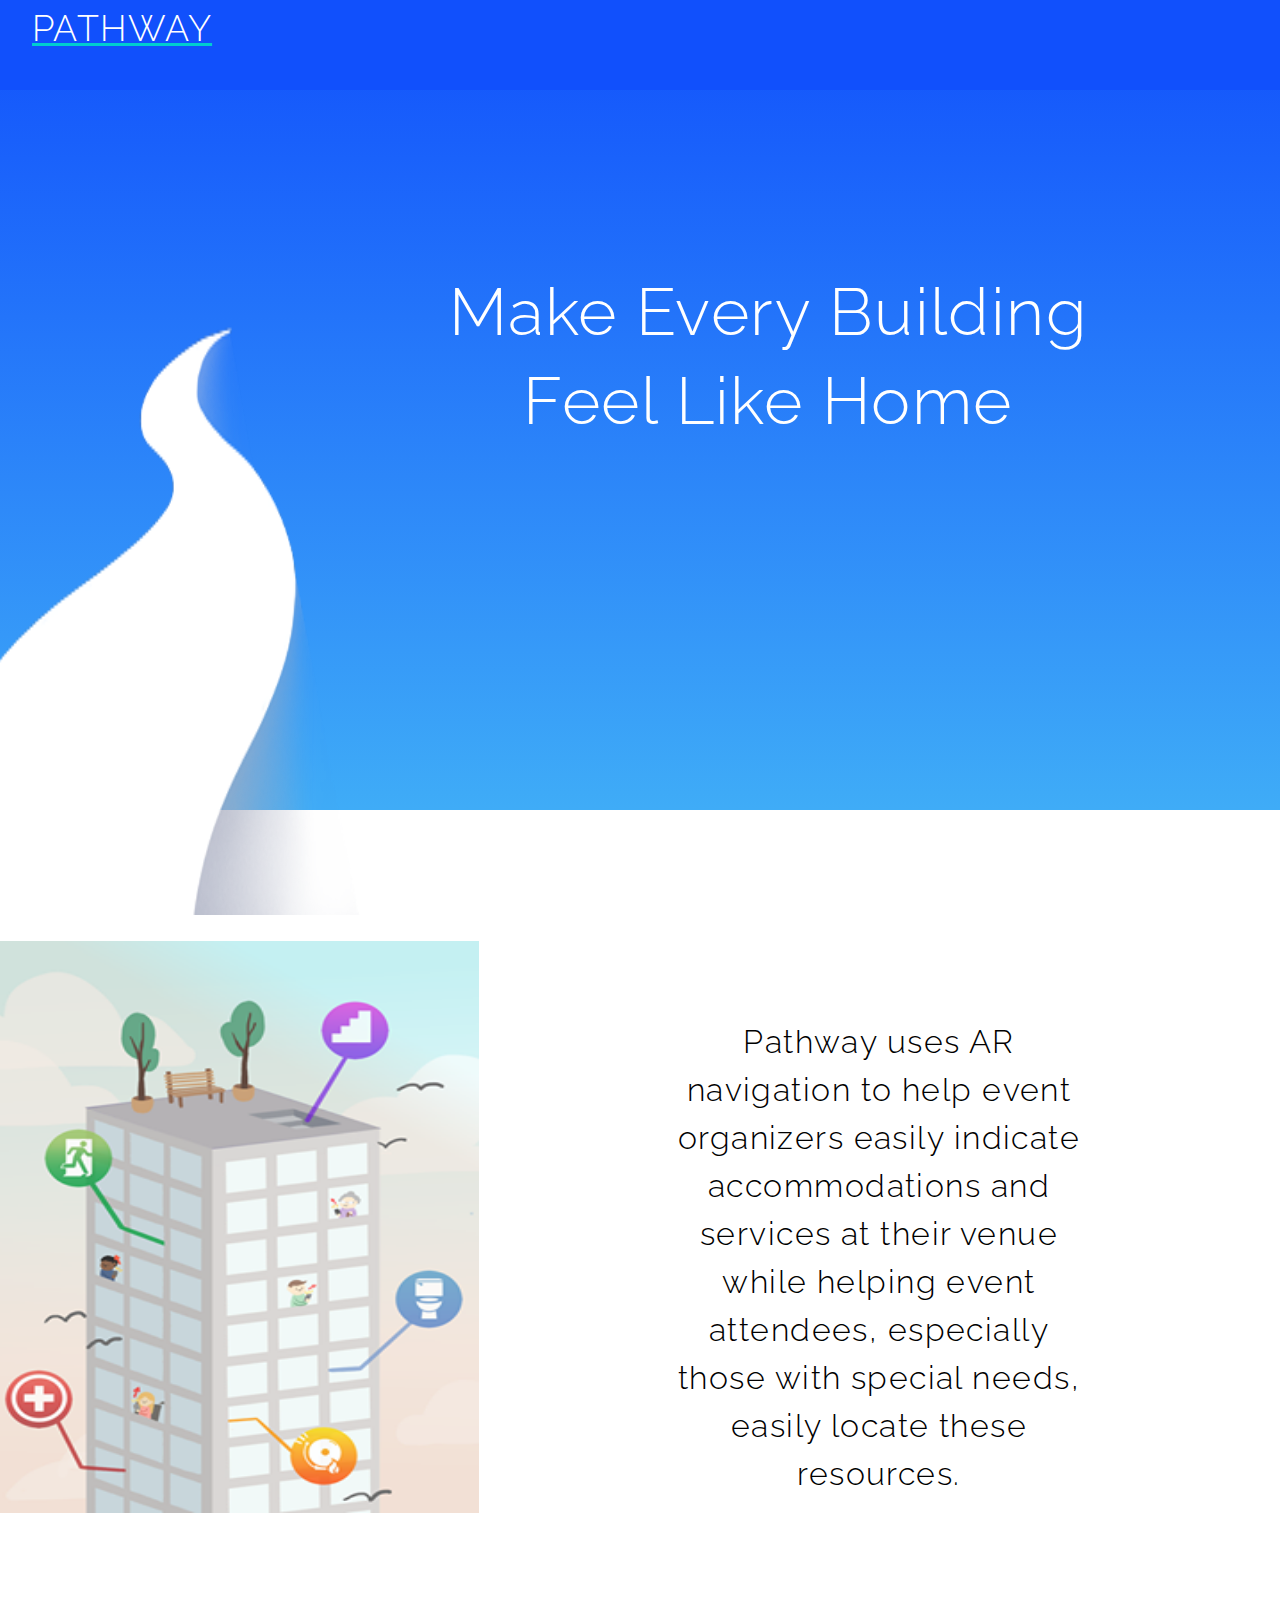
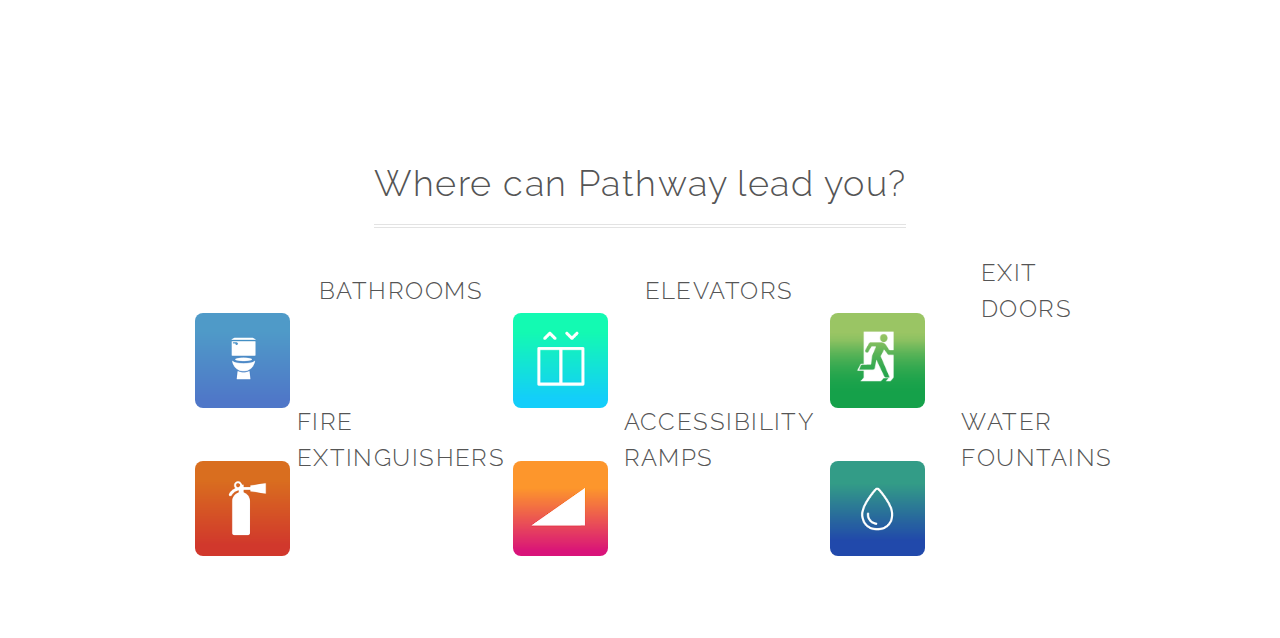
==== commit f0d56b0f: "Changes made for more common resolution." ====
--- a/index.html
+++ b/index.html
@@ -12,7 +12,7 @@
 
   <body >
     <div id='menu_Bar'>
-      <a href="Pathway.HTML" >
+      <a href="index.html" >
         <h1>Pathway</h1>
       </a>
     </div>
@@ -27,7 +27,7 @@
           <div class = 'feature2 '>
             <img src='SickGraphic.png' alt='some of the things Pathway can do for you!'
             class = 'SickGraphic exposition'>
-            <i class='line'></i>
+            <!--<i class='line'></i>-->
           </div>
           <div class = 'feature2 '>
             <p class="Description">Pathway uses AR navigation to help event organizers
--- a/main.css
+++ b/main.css
@@ -1557,6 +1557,10 @@
 		font-size: 200%;
 		color:#000000;
 		line-height: 150%;
+		position: relative;
+		top: 50%;
+		left: 50%;
+		transform: translate(-50%,-50%);
 	}
 
 	.line{
@@ -1585,13 +1589,13 @@
 	}
 
 	img.SickGraphic {
-	height: 90%;
-	width: 120%;
-	float: left;
-	margin-bottom: 2%;
-	position: relative;
-	right: 51%;
-	bottom: 2%;
+	 	height: 85%;
+	  width: 120%;
+    float: left;
+	  margin-bottom: 2%;
+   position: relative;
+	 right: 51%;
+   bottom: -3%;
 	}
 
 	#menu_Bar{
@@ -1634,7 +1638,7 @@
 		font-size: 150%;
 		text-align: left;
 		float: left;
-		top: 25%;
+		top: 30%;
 		left: 50%;
 		transform: translate(-50%,-50%);
 	}
